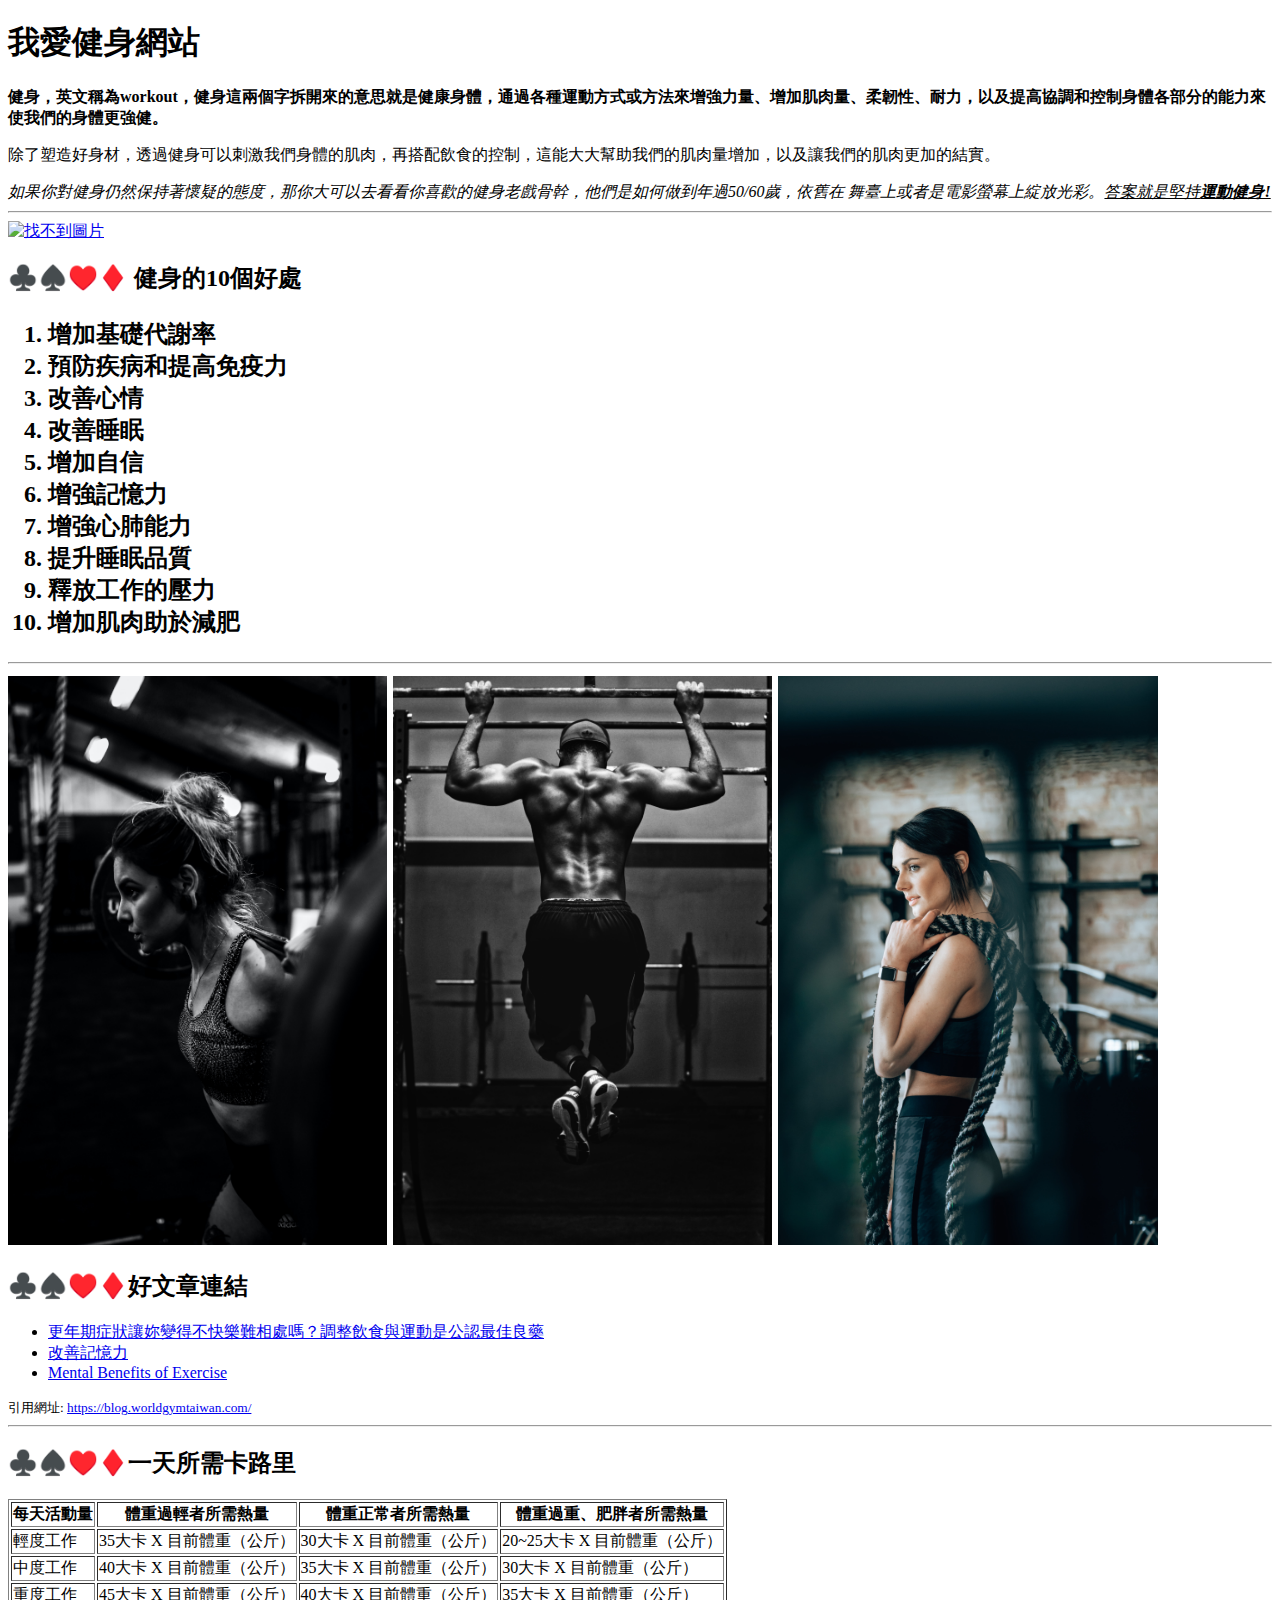
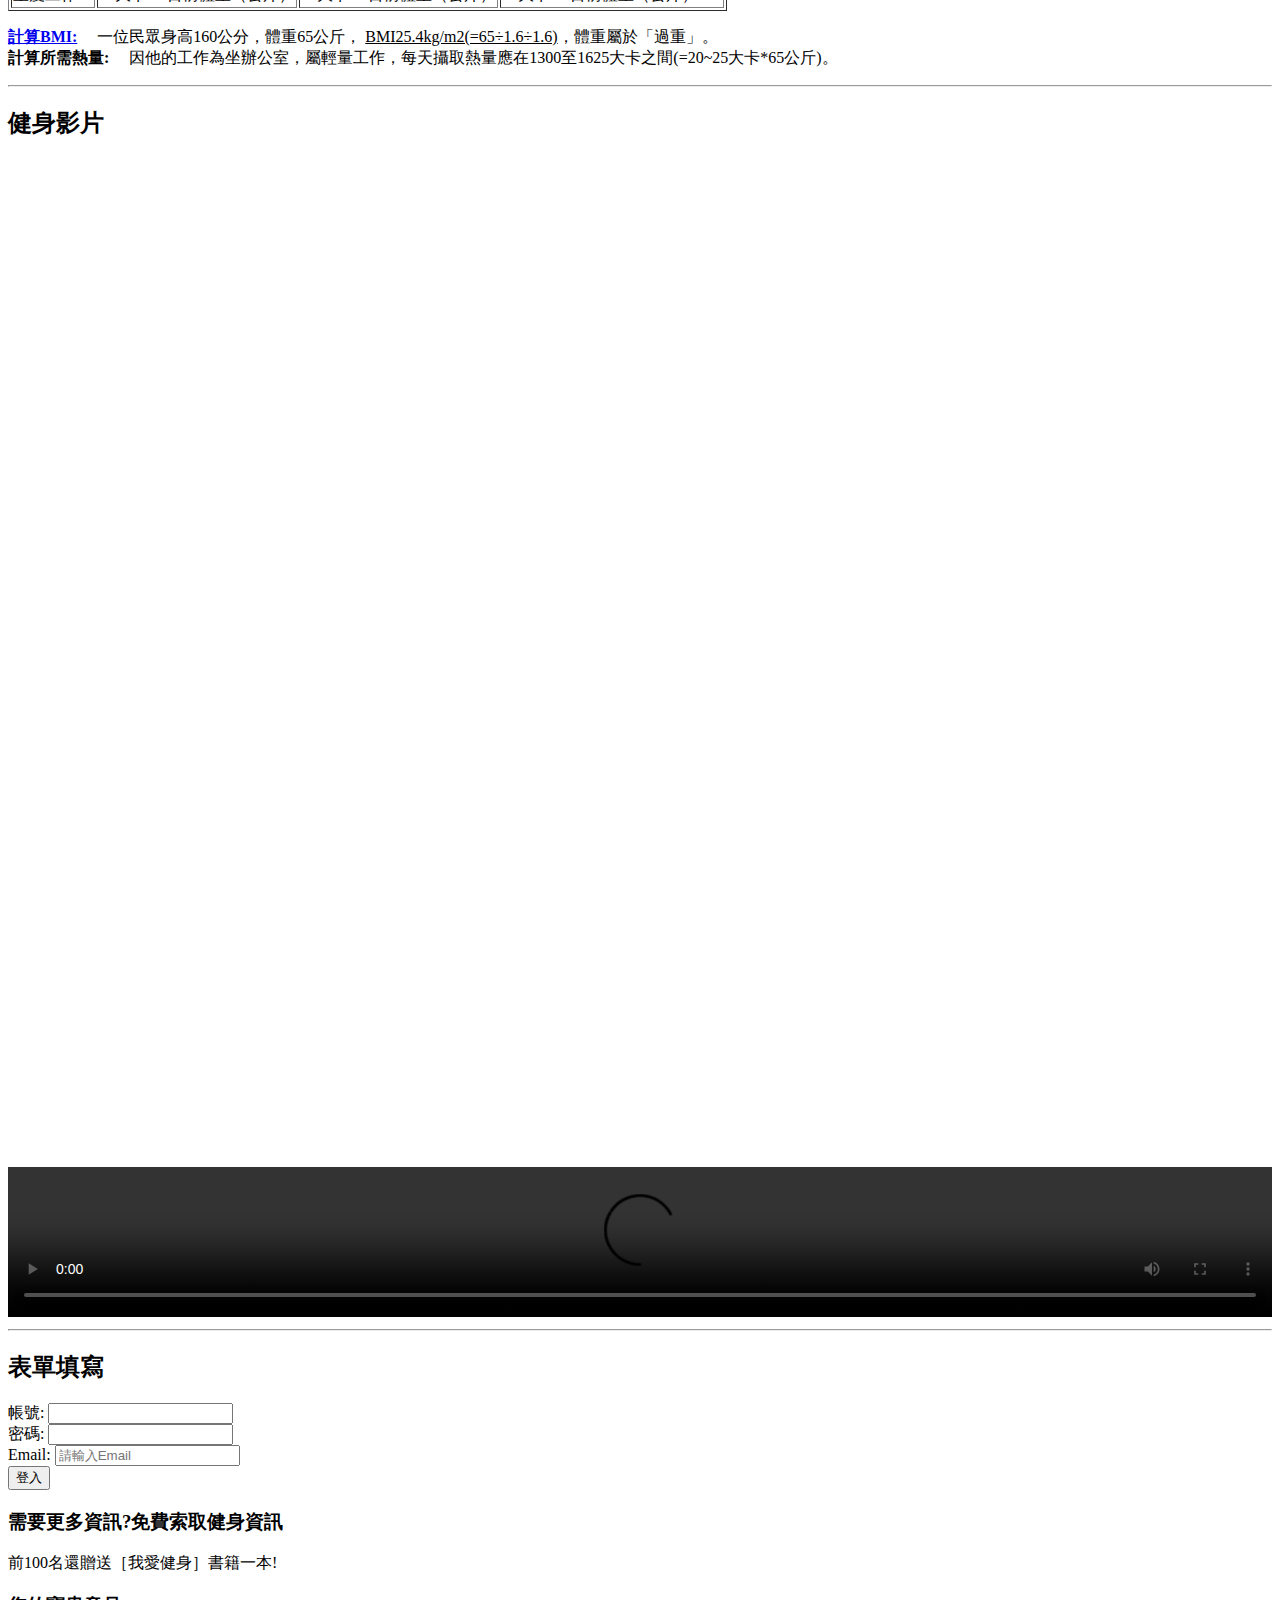
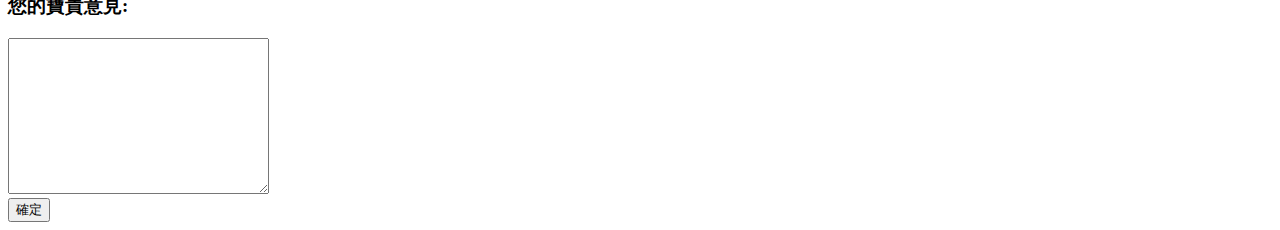
==== index.html @ 1e2d9605 "1.新增.gitignore 2.新增form表單 3.新增BMI計算頁面" ====
<!DOCTYPE html>
<html lang="zh-Hant">

<head>
    <meta charset="utf-8">
    <title>首頁</title>
</head>

<body>
    <h1>我愛健身網站</h1>
    <b>健身，英文稱為workout，健身這兩個字拆開來的意思就是健康身體，通過各種運動方式或方法來增強力量、增加肌肉量、柔韌性、耐力，以及提高協調和控制身體各部分的能力來使我們的身體更強健。</b>

    <p>除了塑造好身材，透過健身可以刺激我們身體的肌肉，再搭配飲食的控制，這能大大幫助我們的肌肉量增加，以及讓我們的肌肉更加的結實。</p>

    <em>如果你對健身仍然保持著懷疑的態度，那你大可以去看看你喜歡的健身老戲骨幹，他們是如何做到年過50/60歲，依舊在
        舞臺上或者是電影螢幕上綻放光彩。<u>答案就是堅持<b>運動健身!</b></u></em>
    <hr>
    <!--  px==> pixel -->
    <a target="_blank" href="https://www.cw.com.tw/article/5124575">
        <img  width="100%" src="https://storage.googleapis.com/www-cw-com-tw/article/202302/article-63db4630c7fc2.jpg" alt="找不到圖片">
    </a>
    
    <h2>♣️♠️♥️♦️ 健身的10個好處<h2>
    <ol type="1">
        <li>增加基礎代謝率</li>
        <li>預防疾病和提高免疫力</li>
        <li>改善心情</li>
        <li>改善睡眠</li>
        <li>增加自信</li>
        <li>增強記憶力</li>
        <li>增強心肺能力</li>
        <li>提升睡眠品質</li>
        <li>釋放工作的壓力</li>
        <li>增加肌肉助於減肥</li>
    </ol>
    <hr>
    <img width="30%" src="/images/1.jpg" alt="找不到圖片">
    <img width="30%" src="/images/2.jpg" alt="找不到圖片">
    <img width="30%" src="/images/3.jpg" alt="找不到圖片">
    <h2>♣️♠️♥️♦️好文章連結</h2>
    <ul>
        <li>
            <a target="_blank"
                href="https://blog.worldgymtaiwan.com/common-symptoms-of-menopause">更年期症狀讓妳變得不快樂難相處嗎？調整飲食與運動是公認最佳良藥</a>
        </li>
        <li>
            <a href="https://blog.worldgymtaiwan.com/training-can-help-protect-the-brain-from-degeneration"
                target="_blank">改善記憶力</a>
        </li>
        <li>
            <a href="https://www.waldenu.edu/online-bachelors-programs/bs-in-psychology/resource/five-mental-benefits-of-exercise"
                target="_blank">Mental Benefits of Exercise</a>
        </li>
    </ul>
    <small>
        引用網址: <a target="_blank" href="https://blog.worldgymtaiwan.com/">https://blog.worldgymtaiwan.com/</a>
    </small>
    <hr>
    <h2>♣️♠️♥️♦️一天所需卡路里</h2>
    <table border="1">
        <thead>
            <tr>
                <th>每天活動量</th>
                <th>體重過輕者所需熱量</th>
                <th>體重正常者所需熱量</th>
                <th>體重過重、肥胖者所需熱量</th>
            </tr>
        </thead>
        <tbody>
            <tr>
                <td>輕度工作</td>
                <td>35大卡 X 目前體重（公斤）</td>
                <td>30大卡 X 目前體重（公斤）</td>
                <td>20~25大卡 X 目前體重（公斤）</td>
            </tr>
            <tr>
                <td>中度工作</td>
                <td>40大卡 X 目前體重（公斤）</td>
                <td>35大卡 X 目前體重（公斤）</td>
                <td>30大卡 X 目前體重（公斤）</td>
            </tr>
            <tr>
                <td>重度工作</td>
                <td>45大卡 X 目前體重（公斤）</td>
                <td>40大卡 X 目前體重（公斤）</td>
                <td>35大卡 X 目前體重（公斤）</td>
            </tr>
        </tbody>
    </table>
    <p>
        <b>
        <a href="bmi.html" target="_blank">計算BMI:</a>&nbsp;&nbsp;&nbsp;&nbsp;</b>   
        一位民眾身高160公分，體重65公斤，
        <u>BMI25.4kg/m2(=65÷1.6÷1.6)</u>，體重屬於「過重」。
        <br>
        <b>計算所需熱量:&nbsp;&nbsp;&nbsp;&nbsp;</b>
        因他的工作為坐辦公室，屬輕量工作，每天攝取熱量應在1300至1625大卡之間(=20~25大卡*65公斤)。
    </p>

</body>
<hr>
<h2>健身影片</h2>
<iframe width="100%" height="500" src="https://www.youtube.com/embed/FyvDMMldr84" title="Best Workout Music Mix 2023 🔥 Gym Motivation Music Playlist 2023 🔥 EDM,Bass,Hip Hop Mix 2023" frameborder="0" allow="accelerometer; autoplay; clipboard-write; encrypted-media; gyroscope; picture-in-picture; web-share" allowfullscreen></iframe>
<iframe width="100%" height="500" src="https://www.youtube.com/embed/mwGDDM7ZDyc" title="Workout Music 2023 Fitness &amp; Gym Motivation, Top Motivation Songs 2023" frameborder="0" allow="accelerometer; autoplay; clipboard-write; encrypted-media; gyroscope; picture-in-picture; web-share" allowfullscreen></iframe>
<video width="100%" src="video/file_example_MP4_640_3MG.mp4" controls></video>
<!-- <video width="100%" src="video/file_example_MP4_640_3MG.mp4" controls>影片加載失敗</video> -->
<hr>
<h2>表單填寫</h2>
<form action="" method="GET">
    <label for="useername">帳號:</label>
    <input type="text" id="useername" name="username"><br>
    <label for="password">密碼:</label>
    <input type="password" id="password" name="password"><br>
    <label for="email">Email:</label>
    <input type="email" id="email" name="email" placeholder="請輸入Email" required><br>
    <button type="submit">登入</button><br>

    <h3>需要更多資訊?免費索取健身資訊</h3>
前100名還贈送［我愛健身］書籍一本!<br>
    <h3>您的寶貴意見:</h3>
    <textarea name="message" id="message" cols="30" rows="10"></textarea><br>
    <button type="submit">確定</button><br>

</form>

</html>
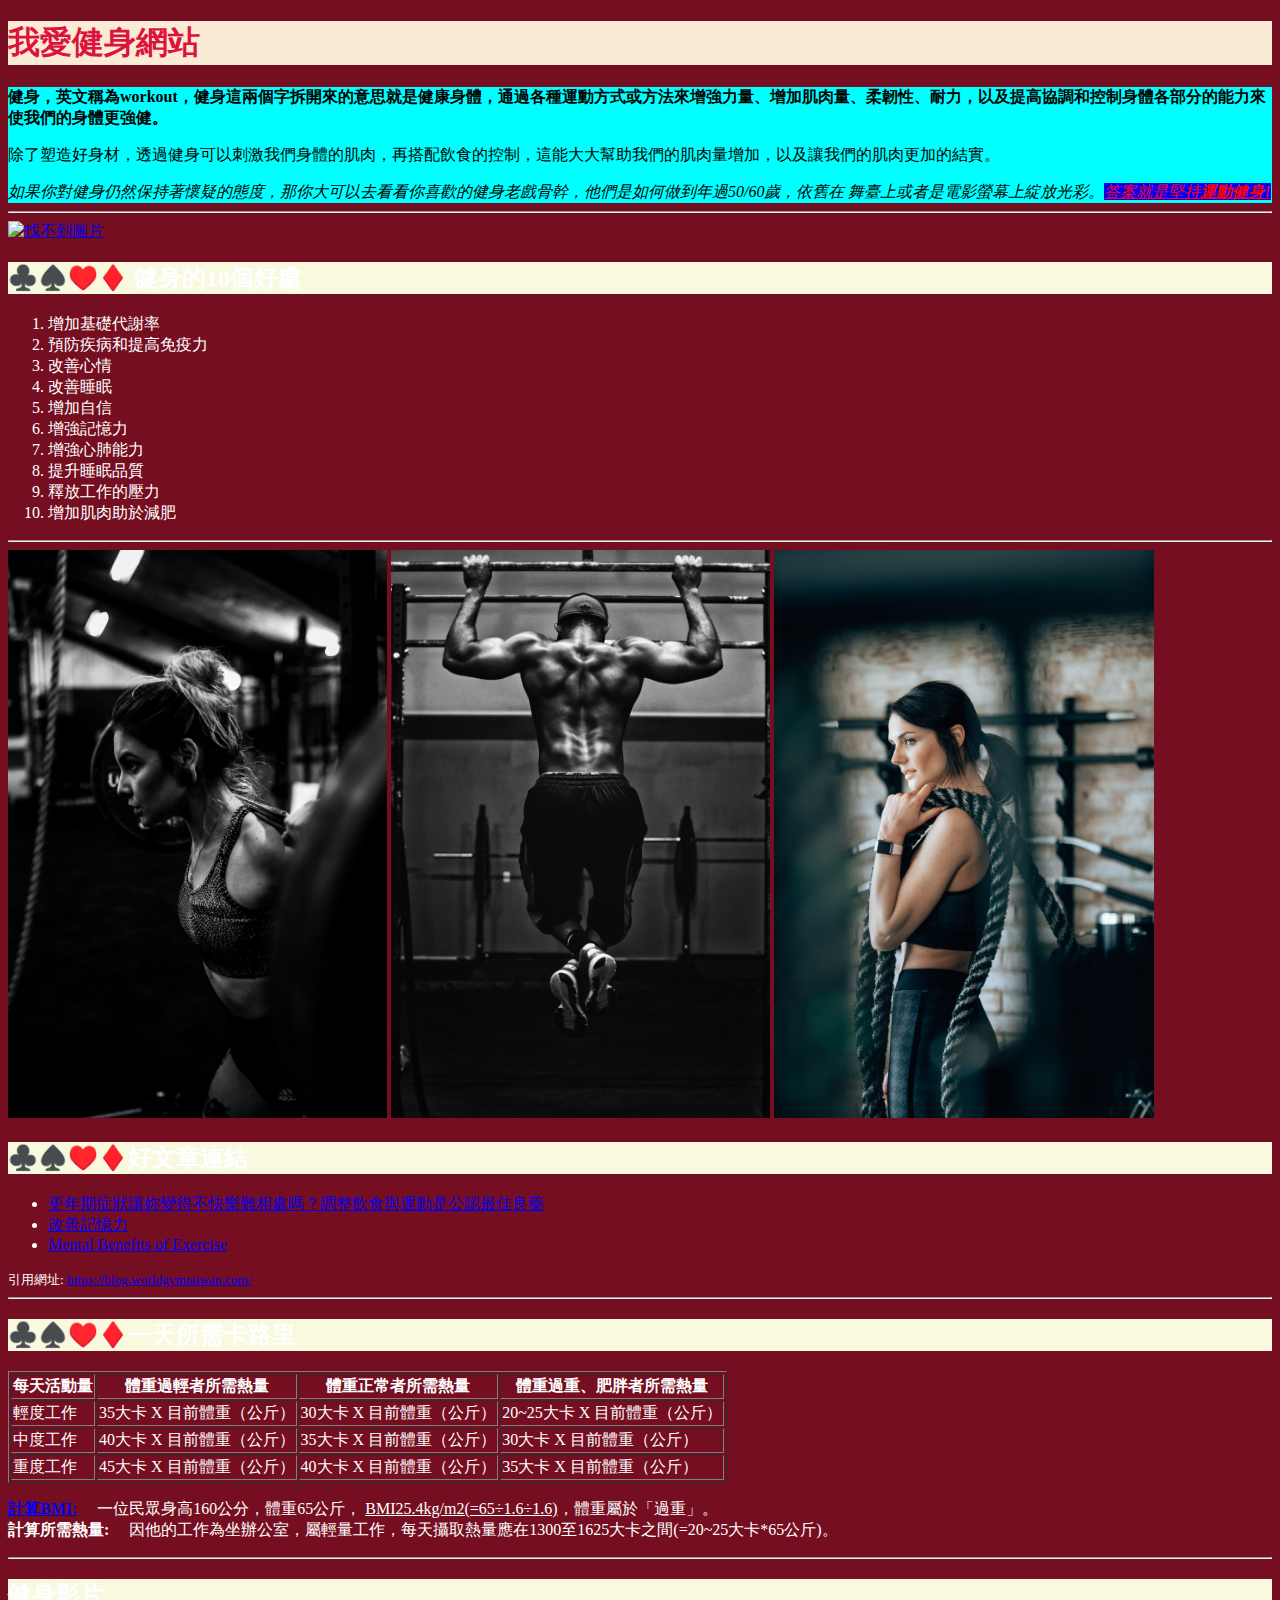
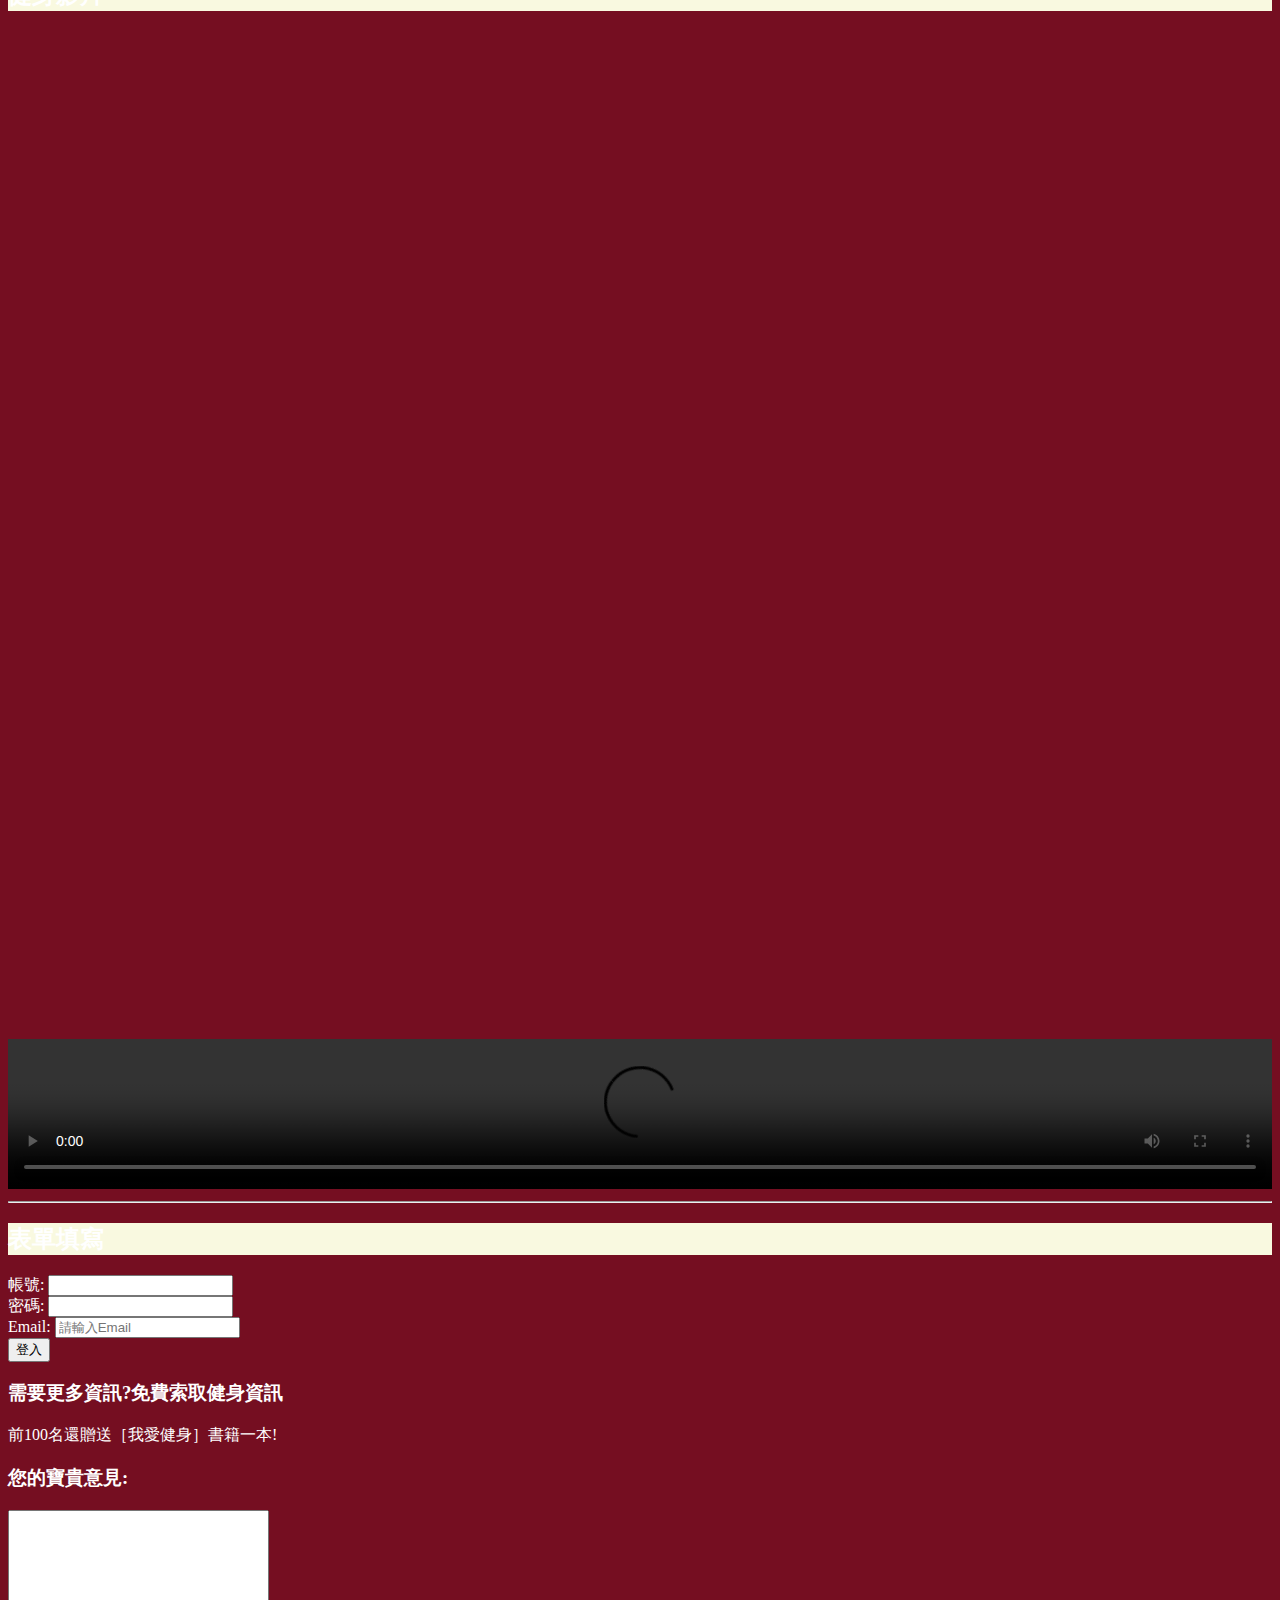
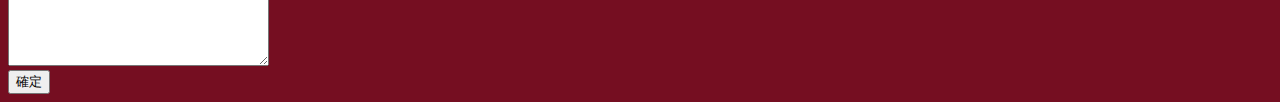
==== commit d3201ae7: "完成初始CSS設計" ====
--- a/index.html
+++ b/index.html
@@ -4,23 +4,41 @@
 <head>
     <meta charset="utf-8">
     <title>首頁</title>
+    <style>
+        h1{
+            color: crimson;
+            background-color: antiquewhite;  
+        }
+        h2{
+            background-color: #F9F9E0;
+            columns: #8ACDD7;
+        }
+        body{
+            background-color: #750E21;
+            color: white;
+        }
+
+
+    </style>
 </head>
 
 <body>
     <h1>我愛健身網站</h1>
+    <div style="background-color: aqua;color: black;">
     <b>健身，英文稱為workout，健身這兩個字拆開來的意思就是健康身體，通過各種運動方式或方法來增強力量、增加肌肉量、柔韌性、耐力，以及提高協調和控制身體各部分的能力來使我們的身體更強健。</b>
 
     <p>除了塑造好身材，透過健身可以刺激我們身體的肌肉，再搭配飲食的控制，這能大大幫助我們的肌肉量增加，以及讓我們的肌肉更加的結實。</p>
 
     <em>如果你對健身仍然保持著懷疑的態度，那你大可以去看看你喜歡的健身老戲骨幹，他們是如何做到年過50/60歲，依舊在
-        舞臺上或者是電影螢幕上綻放光彩。<u>答案就是堅持<b>運動健身!</b></u></em>
-    <hr>
+        舞臺上或者是電影螢幕上綻放光彩。<u style="color: red; background-color: blue;">答案就是堅持<b>運動健身!</b></u></em>
+    </div>
+        <hr>
     <!--  px==> pixel -->
     <a target="_blank" href="https://www.cw.com.tw/article/5124575">
         <img  width="100%" src="https://storage.googleapis.com/www-cw-com-tw/article/202302/article-63db4630c7fc2.jpg" alt="找不到圖片">
     </a>
     
-    <h2>♣️♠️♥️♦️ 健身的10個好處<h2>
+    <h2>♣️♠️♥️♦️ 健身的10個好處</h2>
     <ol type="1">
         <li>增加基礎代謝率</li>
         <li>預防疾病和提高免疫力</li>
@@ -96,8 +114,6 @@
         <b>計算所需熱量:&nbsp;&nbsp;&nbsp;&nbsp;</b>
         因他的工作為坐辦公室，屬輕量工作，每天攝取熱量應在1300至1625大卡之間(=20~25大卡*65公斤)。
     </p>
-
-</body>
 <hr>
 <h2>健身影片</h2>
 <iframe width="100%" height="500" src="https://www.youtube.com/embed/FyvDMMldr84" title="Best Workout Music Mix 2023 🔥 Gym Motivation Music Playlist 2023 🔥 EDM,Bass,Hip Hop Mix 2023" frameborder="0" allow="accelerometer; autoplay; clipboard-write; encrypted-media; gyroscope; picture-in-picture; web-share" allowfullscreen></iframe>
@@ -122,5 +138,5 @@
     <button type="submit">確定</button><br>
 
 </form>
-
+</body>
 </html>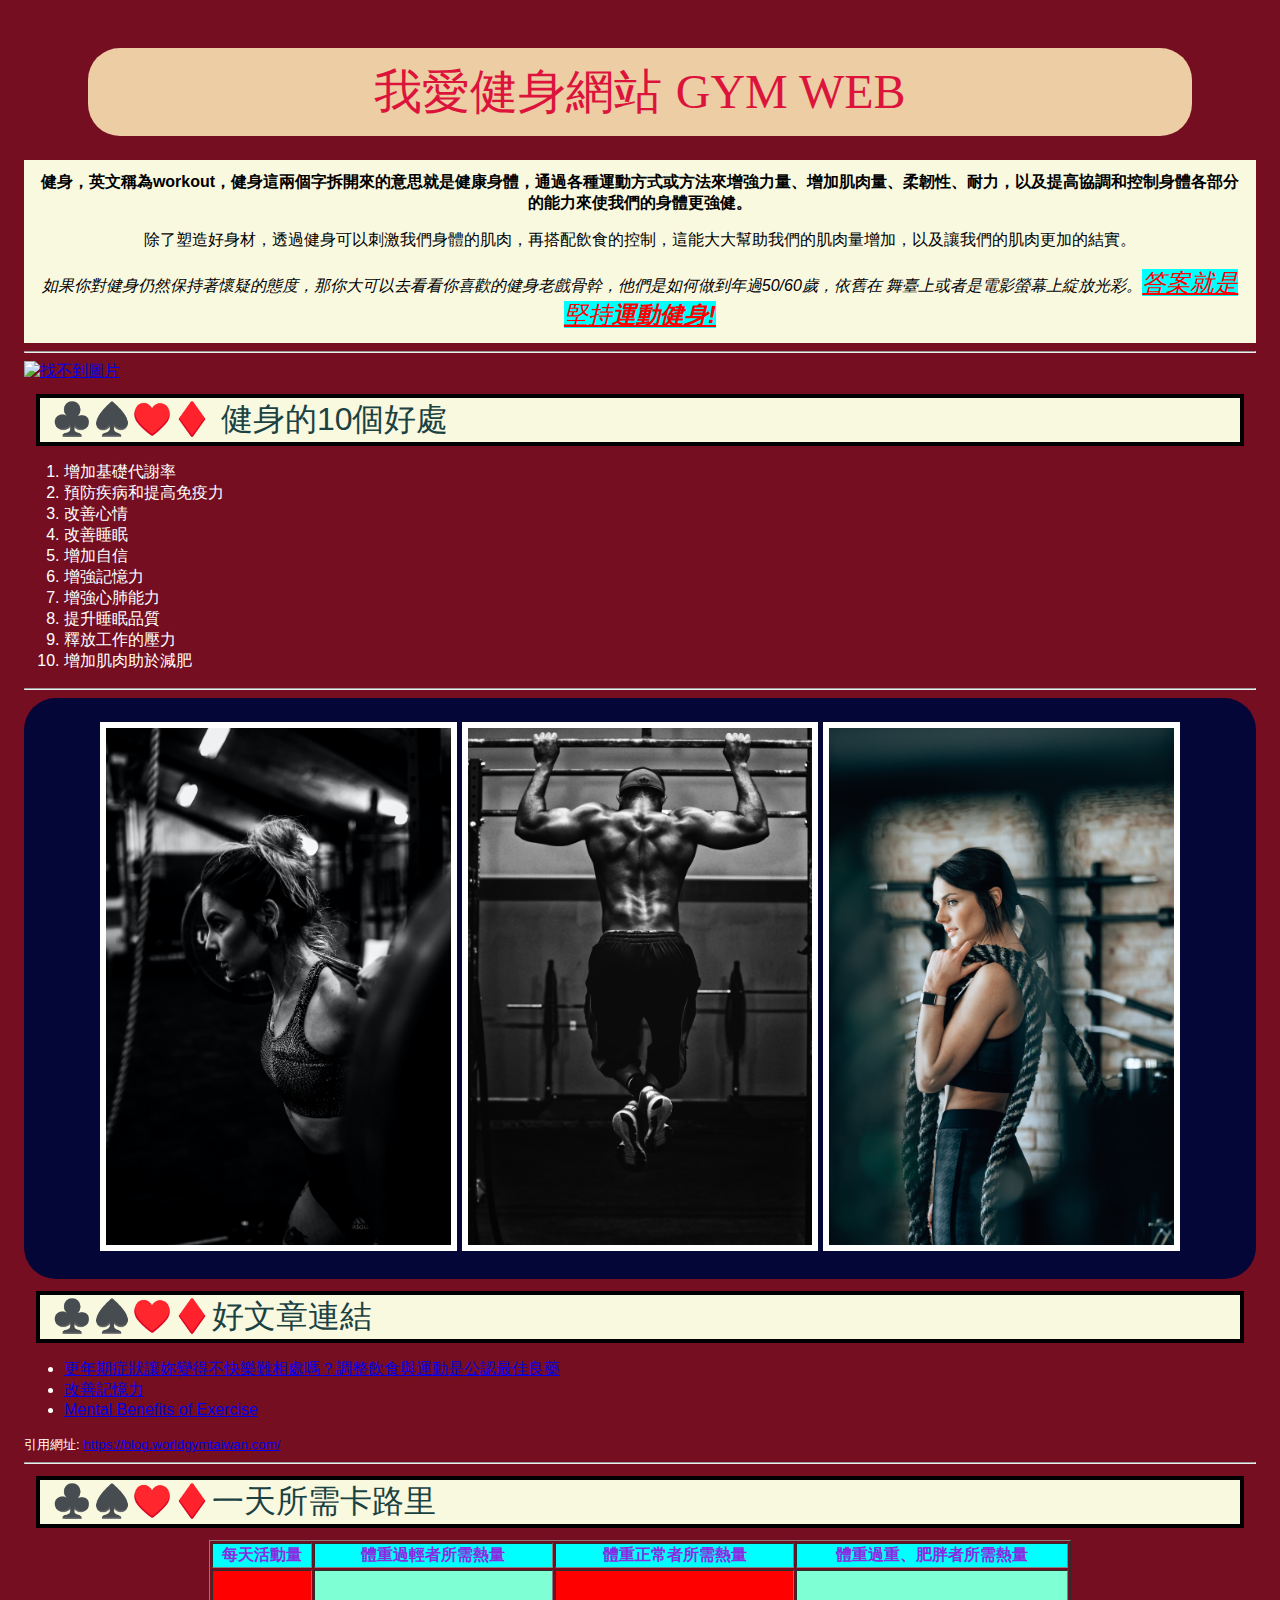
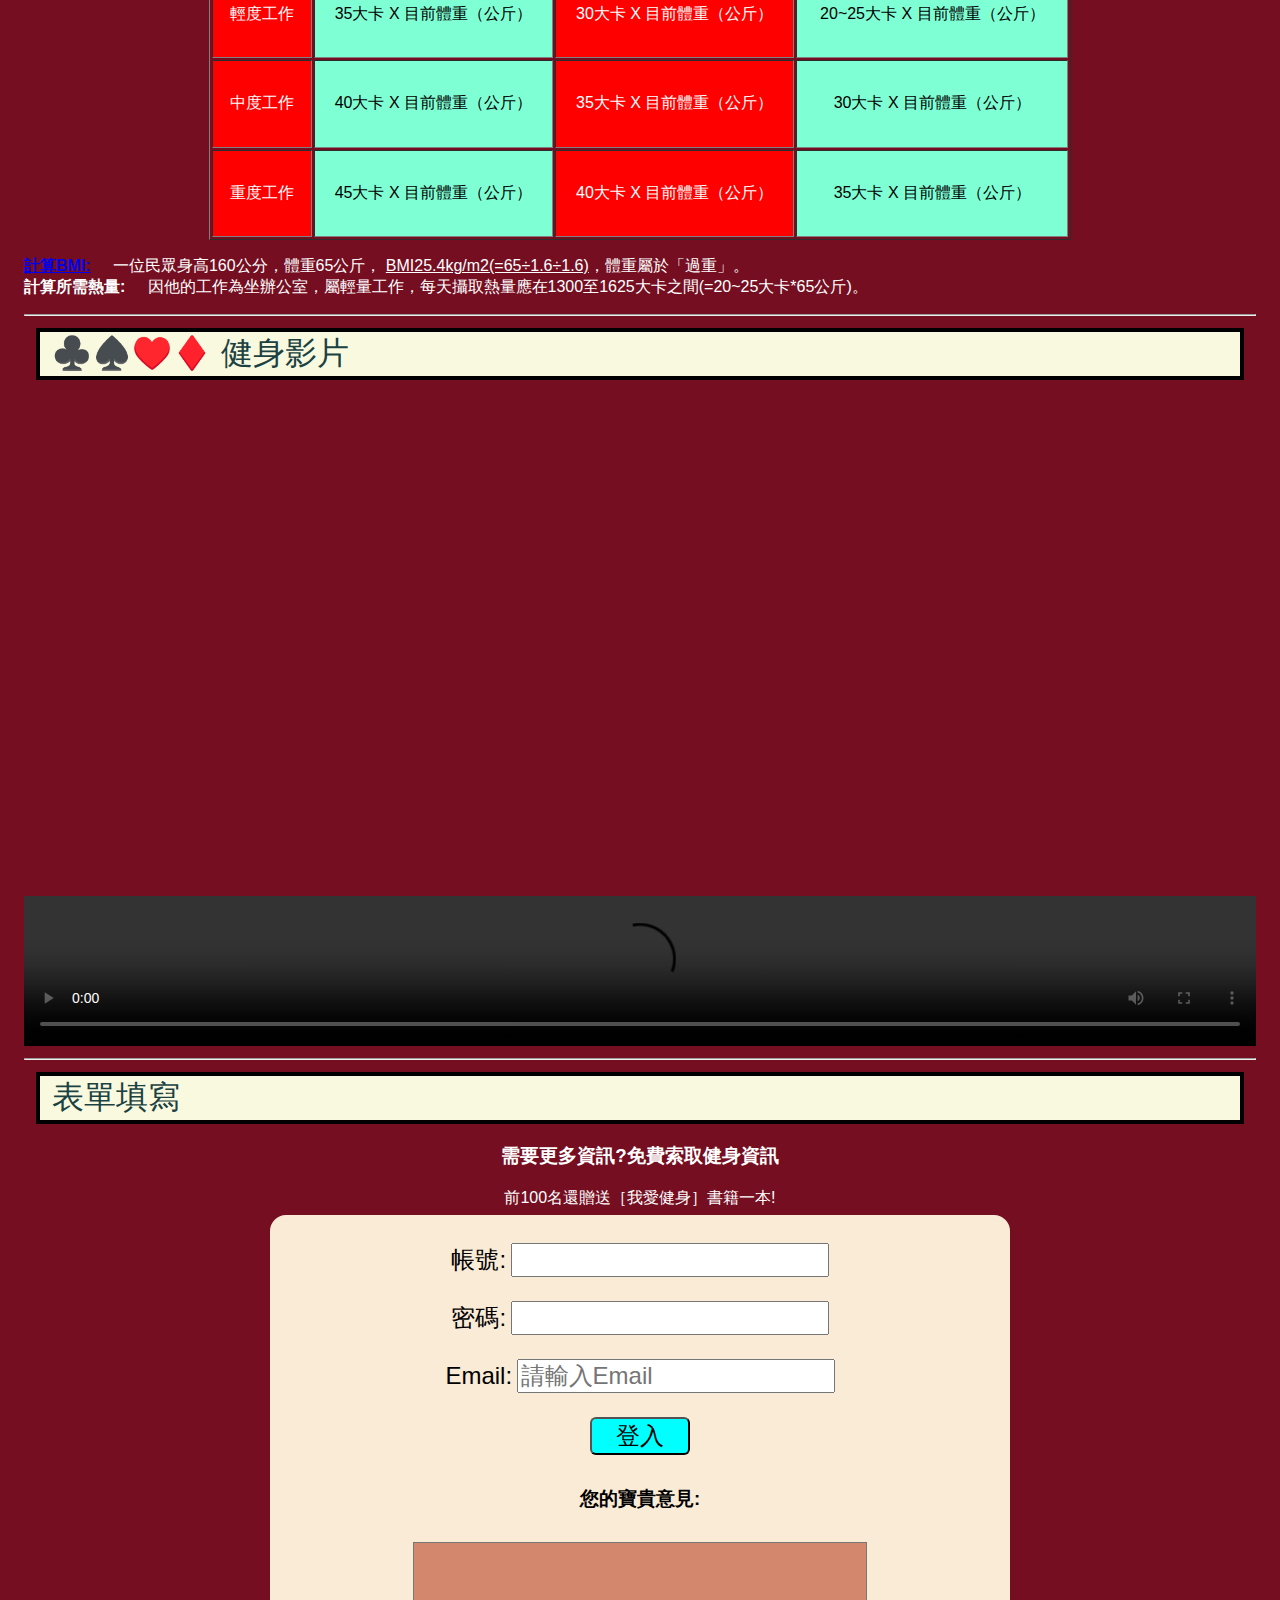
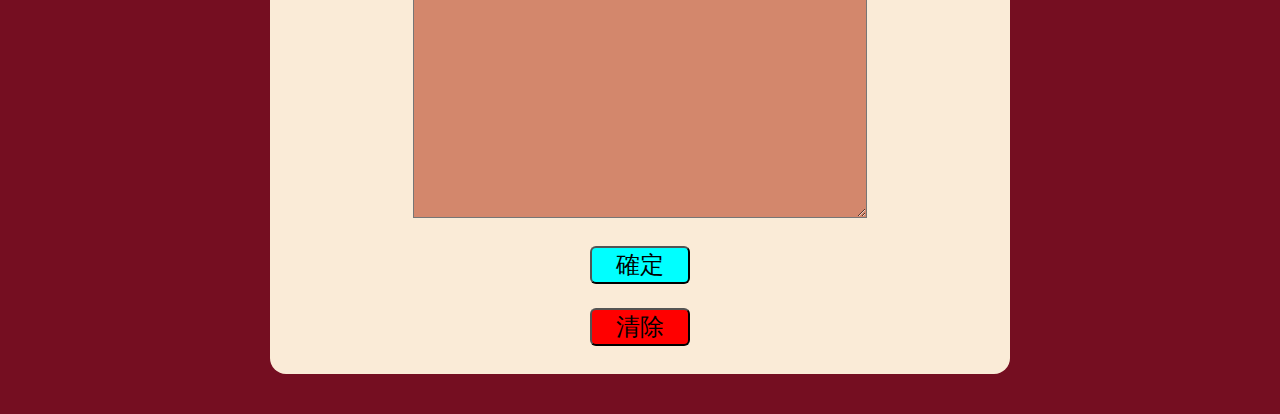
==== commit 8233ff90: "完成首頁的CSS" ====
--- a/index.html
+++ b/index.html
@@ -5,138 +5,267 @@
     <meta charset="utf-8">
     <title>首頁</title>
     <style>
-        h1{
+        .title {
+            /* left center right */
+            text-align: center;
             color: crimson;
-            background-color: antiquewhite;  
-        }
-        h2{
+            background-color: rgb(236, 205, 164);
+            font-size: 3rem;
+            border-radius: 2rem;
+            margin: 24px 64px;
+            padding: 12px;
+        }
+
+        .sub-title {
+            text-align: left;
             background-color: #F9F9E0;
-            columns: #8ACDD7;
-        }
-        body{
+            color: #1B4242;
+            /* px-pixxel */
+            /* 1rem=16px */
+            font-size: 2rem;
+            font-family: Impact, Haettenschweiler, 'Arial Narrow Bold', sans-serif;
+            border: black 4px solid;
+            padding-left: 12px;
+            margin: 12px;
+        }
+
+        body {
             background-color: #750E21;
             color: white;
-        }
-
-
+            font-family: 標楷體, Impact, Haettenschweiler, 'Arial Narrow Bold', sans-serif;
+        }
+
+        .eng-title {
+            font-family: Georgia, 'Times New Roman', Times, serif;
+            font-size: 3rem;
+        }
+
+        #info {
+            text-align: center;
+            padding: 12px;
+            background-color: #F9F9E0;
+            color: black;
+        }
+
+        .slogan {
+            color: red;
+            background-color: aqua;
+            font-size: 1.5rem;
+        }
+
+        #container {
+            padding: 1rem;
+        }
+
+        .image {
+            background-color: white;
+            padding: 6px;
+            width: 28%;
+        }
+
+        #photo {
+            text-align: center;
+            background-color: #030637;
+            border-radius: 2rem;
+            padding: 24px 0px;
+        }
+
+        table {
+            width: 70%;
+            height: 300px;
+            text-align: center;
+            margin: 0 auto;
+        }
+
+        thead {
+            background-color: aqua;
+            color: blueviolet;
+        }
+
+        tbody {
+            background-color: aquamarine;
+            color: black;
+        }
+
+        td:first-child {
+            background-color: red;
+            color: white;
+        }
+
+        td:nth-child(3) {
+            background-color: red;
+            color: white;
+        }
+
+        #video {
+            text-align: center;
+        }
+        #post-form{
+            text-align: center;
+        }
+        form{
+            width: 60%;
+            background-color: antiquewhite;
+            color: black;
+            padding: 1rem 0px;
+            border-radius: 1rem;
+            margin-top: 6px;
+            margin: 6px auto;
+        }
+        input,
+        textarea,
+        label,
+        button{
+            margin: 12px 0px;
+            font-size: 24px;
+        }
+        textarea{
+            background-color: rgb(211, 135, 108);
+        }
+        button{
+            background-color: aqua;
+            width: 100px;
+            border-radius: 6px;
+        }
     </style>
 </head>
 
 <body>
-    <h1>我愛健身網站</h1>
-    <div style="background-color: aqua;color: black;">
-    <b>健身，英文稱為workout，健身這兩個字拆開來的意思就是健康身體，通過各種運動方式或方法來增強力量、增加肌肉量、柔韌性、耐力，以及提高協調和控制身體各部分的能力來使我們的身體更強健。</b>
-
-    <p>除了塑造好身材，透過健身可以刺激我們身體的肌肉，再搭配飲食的控制，這能大大幫助我們的肌肉量增加，以及讓我們的肌肉更加的結實。</p>
-
-    <em>如果你對健身仍然保持著懷疑的態度，那你大可以去看看你喜歡的健身老戲骨幹，他們是如何做到年過50/60歲，依舊在
-        舞臺上或者是電影螢幕上綻放光彩。<u style="color: red; background-color: blue;">答案就是堅持<b>運動健身!</b></u></em>
+    <div id="container">
+        <div class="title">我愛健身網站
+            <span class="eng-title">GYM WEB</span>
+        </div>
+        <div id="info">
+            <b>健身，英文稱為workout，健身這兩個字拆開來的意思就是健康身體，通過各種運動方式或方法來增強力量、增加肌肉量、柔韌性、耐力，以及提高協調和控制身體各部分的能力來使我們的身體更強健。</b>
+
+            <p>除了塑造好身材，透過健身可以刺激我們身體的肌肉，再搭配飲食的控制，這能大大幫助我們的肌肉量增加，以及讓我們的肌肉更加的結實。</p>
+
+            <em>如果你對健身仍然保持著懷疑的態度，那你大可以去看看你喜歡的健身老戲骨幹，他們是如何做到年過50/60歲，依舊在
+                舞臺上或者是電影螢幕上綻放光彩。<u class="slogan">答案就是堅持<b>運動健身!</b></u></em>
+        </div>
+        <hr>
+        <!--  px==> pixel -->
+        <a target="_blank" href="https://www.cw.com.tw/article/5124575">
+            <img width="100%"
+                src="https://storage.googleapis.com/www-cw-com-tw/article/202302/article-63db4630c7fc2.jpg" alt="找不到圖片">
+        </a>
+
+        <!-- div+class -->
+        <div class="sub-title">♣️♠️♥️♦️ 健身的10個好處</div>
+        <ol type="1">
+            <li>增加基礎代謝率</li>
+            <li>預防疾病和提高免疫力</li>
+            <li>改善心情</li>
+            <li>改善睡眠</li>
+            <li>增加自信</li>
+            <li>增強記憶力</li>
+            <li>增強心肺能力</li>
+            <li>提升睡眠品質</li>
+            <li>釋放工作的壓力</li>
+            <li>增加肌肉助於減肥</li>
+        </ol>
+        <hr>
+        <div id="photo">
+            <img class="image" src="/images/1.jpg" alt="找不到圖片">
+            <img class="image" src="/images/2.jpg" alt="找不到圖片">
+            <img class="image" src="/images/3.jpg" alt="找不到圖片">
+        </div>
+        <div class="sub-title">♣️♠️♥️♦️好文章連結</div>
+        <ul>
+            <li>
+                <a target="_blank"
+                    href="https://blog.worldgymtaiwan.com/common-symptoms-of-menopause">更年期症狀讓妳變得不快樂難相處嗎？調整飲食與運動是公認最佳良藥</a>
+            </li>
+            <li>
+                <a href="https://blog.worldgymtaiwan.com/training-can-help-protect-the-brain-from-degeneration"
+                    target="_blank">改善記憶力</a>
+            </li>
+            <li>
+                <a href="https://www.waldenu.edu/online-bachelors-programs/bs-in-psychology/resource/five-mental-benefits-of-exercise"
+                    target="_blank">Mental Benefits of Exercise</a>
+            </li>
+        </ul>
+        <small>
+            引用網址: <a target="_blank" href="https://blog.worldgymtaiwan.com/">https://blog.worldgymtaiwan.com/</a>
+        </small>
+        <hr>
+        <div class="sub-title">♣️♠️♥️♦️一天所需卡路里</div>
+        <table border="1">
+            <thead>
+                <tr>
+                    <th>每天活動量</th>
+                    <th>體重過輕者所需熱量</th>
+                    <th>體重正常者所需熱量</th>
+                    <th>體重過重、肥胖者所需熱量</th>
+                </tr>
+            </thead>
+            <tbody>
+                <tr>
+                    <td>輕度工作</td>
+                    <td>35大卡 X 目前體重（公斤）</td>
+                    <td>30大卡 X 目前體重（公斤）</td>
+                    <td>20~25大卡 X 目前體重（公斤）</td>
+                </tr>
+                <tr>
+                    <td>中度工作</td>
+                    <td>40大卡 X 目前體重（公斤）</td>
+                    <td>35大卡 X 目前體重（公斤）</td>
+                    <td>30大卡 X 目前體重（公斤）</td>
+                </tr>
+                <tr>
+                    <td>重度工作</td>
+                    <td>45大卡 X 目前體重（公斤）</td>
+                    <td>40大卡 X 目前體重（公斤）</td>
+                    <td>35大卡 X 目前體重（公斤）</td>
+                </tr>
+            </tbody>
+        </table>
+        <p>
+            <b>
+                <a href="bmi.html" target="_blank">計算BMI:</a>&nbsp;&nbsp;&nbsp;&nbsp;</b>
+            一位民眾身高160公分，體重65公斤，
+            <u>BMI25.4kg/m2(=65÷1.6÷1.6)</u>，體重屬於「過重」。
+            <br>
+            <b>計算所需熱量:&nbsp;&nbsp;&nbsp;&nbsp;</b>
+            因他的工作為坐辦公室，屬輕量工作，每天攝取熱量應在1300至1625大卡之間(=20~25大卡*65公斤)。
+        </p>
+        <hr>
+        <div class="sub-title">♣️♠️♥️♦️ 健身影片</div>
+        <div id="video">
+            <iframe width="45%" height="500" src="https://www.youtube.com/embed/FyvDMMldr84"
+                title="Best Workout Music Mix 2023 🔥 Gym Motivation Music Playlist 2023 🔥 EDM,Bass,Hip Hop Mix 2023"
+                frameborder="0"
+                allow="accelerometer; autoplay; clipboard-write; encrypted-media; gyroscope; picture-in-picture; web-share"
+                allowfullscreen></iframe>
+            <iframe width="45%" height="500" src="https://www.youtube.com/embed/mwGDDM7ZDyc"
+                title="Workout Music 2023 Fitness &amp; Gym Motivation, Top Motivation Songs 2023" frameborder="0"
+                allow="accelerometer; autoplay; clipboard-write; encrypted-media; gyroscope; picture-in-picture; web-share"
+                allowfullscreen></iframe>
+        </div>
+        <video width="100%" src="video/file_example_MP4_640_3MG.mp4" controls></video>
+        <!-- <video width="100%" src="video/file_example_MP4_640_3MG.mp4" controls>影片加載失敗</video> -->
+        <hr>
+        <div class="sub-title">表單填寫</div>
+        <div id="post-form">
+            <h3>需要更多資訊?免費索取健身資訊</h3>
+            前100名還贈送［我愛健身］書籍一本!<br>
+            <form action="" method="GET">
+                <label for="useername">帳號:</label>
+                <input type="text" id="useername" name="username"><br>
+                <label for="password">密碼:</label>
+                <input type="password" id="password" name="password"><br>
+                <label for="email">Email:</label>
+                <input type="email" id="email" name="email" placeholder="請輸入Email" required><br>
+                <button type="submit">登入</button><br>
+
+                <h3>您的寶貴意見:</h3>
+                <textarea name="message" id="message" cols="30" rows="10"></textarea><br>
+                <button type="submit">確定</button><br>
+                <button type="reset" style="background-color: red;">清除</button>
+
+            </form>
+        </div>
     </div>
-        <hr>
-    <!--  px==> pixel -->
-    <a target="_blank" href="https://www.cw.com.tw/article/5124575">
-        <img  width="100%" src="https://storage.googleapis.com/www-cw-com-tw/article/202302/article-63db4630c7fc2.jpg" alt="找不到圖片">
-    </a>
-    
-    <h2>♣️♠️♥️♦️ 健身的10個好處</h2>
-    <ol type="1">
-        <li>增加基礎代謝率</li>
-        <li>預防疾病和提高免疫力</li>
-        <li>改善心情</li>
-        <li>改善睡眠</li>
-        <li>增加自信</li>
-        <li>增強記憶力</li>
-        <li>增強心肺能力</li>
-        <li>提升睡眠品質</li>
-        <li>釋放工作的壓力</li>
-        <li>增加肌肉助於減肥</li>
-    </ol>
-    <hr>
-    <img width="30%" src="/images/1.jpg" alt="找不到圖片">
-    <img width="30%" src="/images/2.jpg" alt="找不到圖片">
-    <img width="30%" src="/images/3.jpg" alt="找不到圖片">
-    <h2>♣️♠️♥️♦️好文章連結</h2>
-    <ul>
-        <li>
-            <a target="_blank"
-                href="https://blog.worldgymtaiwan.com/common-symptoms-of-menopause">更年期症狀讓妳變得不快樂難相處嗎？調整飲食與運動是公認最佳良藥</a>
-        </li>
-        <li>
-            <a href="https://blog.worldgymtaiwan.com/training-can-help-protect-the-brain-from-degeneration"
-                target="_blank">改善記憶力</a>
-        </li>
-        <li>
-            <a href="https://www.waldenu.edu/online-bachelors-programs/bs-in-psychology/resource/five-mental-benefits-of-exercise"
-                target="_blank">Mental Benefits of Exercise</a>
-        </li>
-    </ul>
-    <small>
-        引用網址: <a target="_blank" href="https://blog.worldgymtaiwan.com/">https://blog.worldgymtaiwan.com/</a>
-    </small>
-    <hr>
-    <h2>♣️♠️♥️♦️一天所需卡路里</h2>
-    <table border="1">
-        <thead>
-            <tr>
-                <th>每天活動量</th>
-                <th>體重過輕者所需熱量</th>
-                <th>體重正常者所需熱量</th>
-                <th>體重過重、肥胖者所需熱量</th>
-            </tr>
-        </thead>
-        <tbody>
-            <tr>
-                <td>輕度工作</td>
-                <td>35大卡 X 目前體重（公斤）</td>
-                <td>30大卡 X 目前體重（公斤）</td>
-                <td>20~25大卡 X 目前體重（公斤）</td>
-            </tr>
-            <tr>
-                <td>中度工作</td>
-                <td>40大卡 X 目前體重（公斤）</td>
-                <td>35大卡 X 目前體重（公斤）</td>
-                <td>30大卡 X 目前體重（公斤）</td>
-            </tr>
-            <tr>
-                <td>重度工作</td>
-                <td>45大卡 X 目前體重（公斤）</td>
-                <td>40大卡 X 目前體重（公斤）</td>
-                <td>35大卡 X 目前體重（公斤）</td>
-            </tr>
-        </tbody>
-    </table>
-    <p>
-        <b>
-        <a href="bmi.html" target="_blank">計算BMI:</a>&nbsp;&nbsp;&nbsp;&nbsp;</b>   
-        一位民眾身高160公分，體重65公斤，
-        <u>BMI25.4kg/m2(=65÷1.6÷1.6)</u>，體重屬於「過重」。
-        <br>
-        <b>計算所需熱量:&nbsp;&nbsp;&nbsp;&nbsp;</b>
-        因他的工作為坐辦公室，屬輕量工作，每天攝取熱量應在1300至1625大卡之間(=20~25大卡*65公斤)。
-    </p>
-<hr>
-<h2>健身影片</h2>
-<iframe width="100%" height="500" src="https://www.youtube.com/embed/FyvDMMldr84" title="Best Workout Music Mix 2023 🔥 Gym Motivation Music Playlist 2023 🔥 EDM,Bass,Hip Hop Mix 2023" frameborder="0" allow="accelerometer; autoplay; clipboard-write; encrypted-media; gyroscope; picture-in-picture; web-share" allowfullscreen></iframe>
-<iframe width="100%" height="500" src="https://www.youtube.com/embed/mwGDDM7ZDyc" title="Workout Music 2023 Fitness &amp; Gym Motivation, Top Motivation Songs 2023" frameborder="0" allow="accelerometer; autoplay; clipboard-write; encrypted-media; gyroscope; picture-in-picture; web-share" allowfullscreen></iframe>
-<video width="100%" src="video/file_example_MP4_640_3MG.mp4" controls></video>
-<!-- <video width="100%" src="video/file_example_MP4_640_3MG.mp4" controls>影片加載失敗</video> -->
-<hr>
-<h2>表單填寫</h2>
-<form action="" method="GET">
-    <label for="useername">帳號:</label>
-    <input type="text" id="useername" name="username"><br>
-    <label for="password">密碼:</label>
-    <input type="password" id="password" name="password"><br>
-    <label for="email">Email:</label>
-    <input type="email" id="email" name="email" placeholder="請輸入Email" required><br>
-    <button type="submit">登入</button><br>
-
-    <h3>需要更多資訊?免費索取健身資訊</h3>
-前100名還贈送［我愛健身］書籍一本!<br>
-    <h3>您的寶貴意見:</h3>
-    <textarea name="message" id="message" cols="30" rows="10"></textarea><br>
-    <button type="submit">確定</button><br>
-
-</form>
 </body>
+
 </html>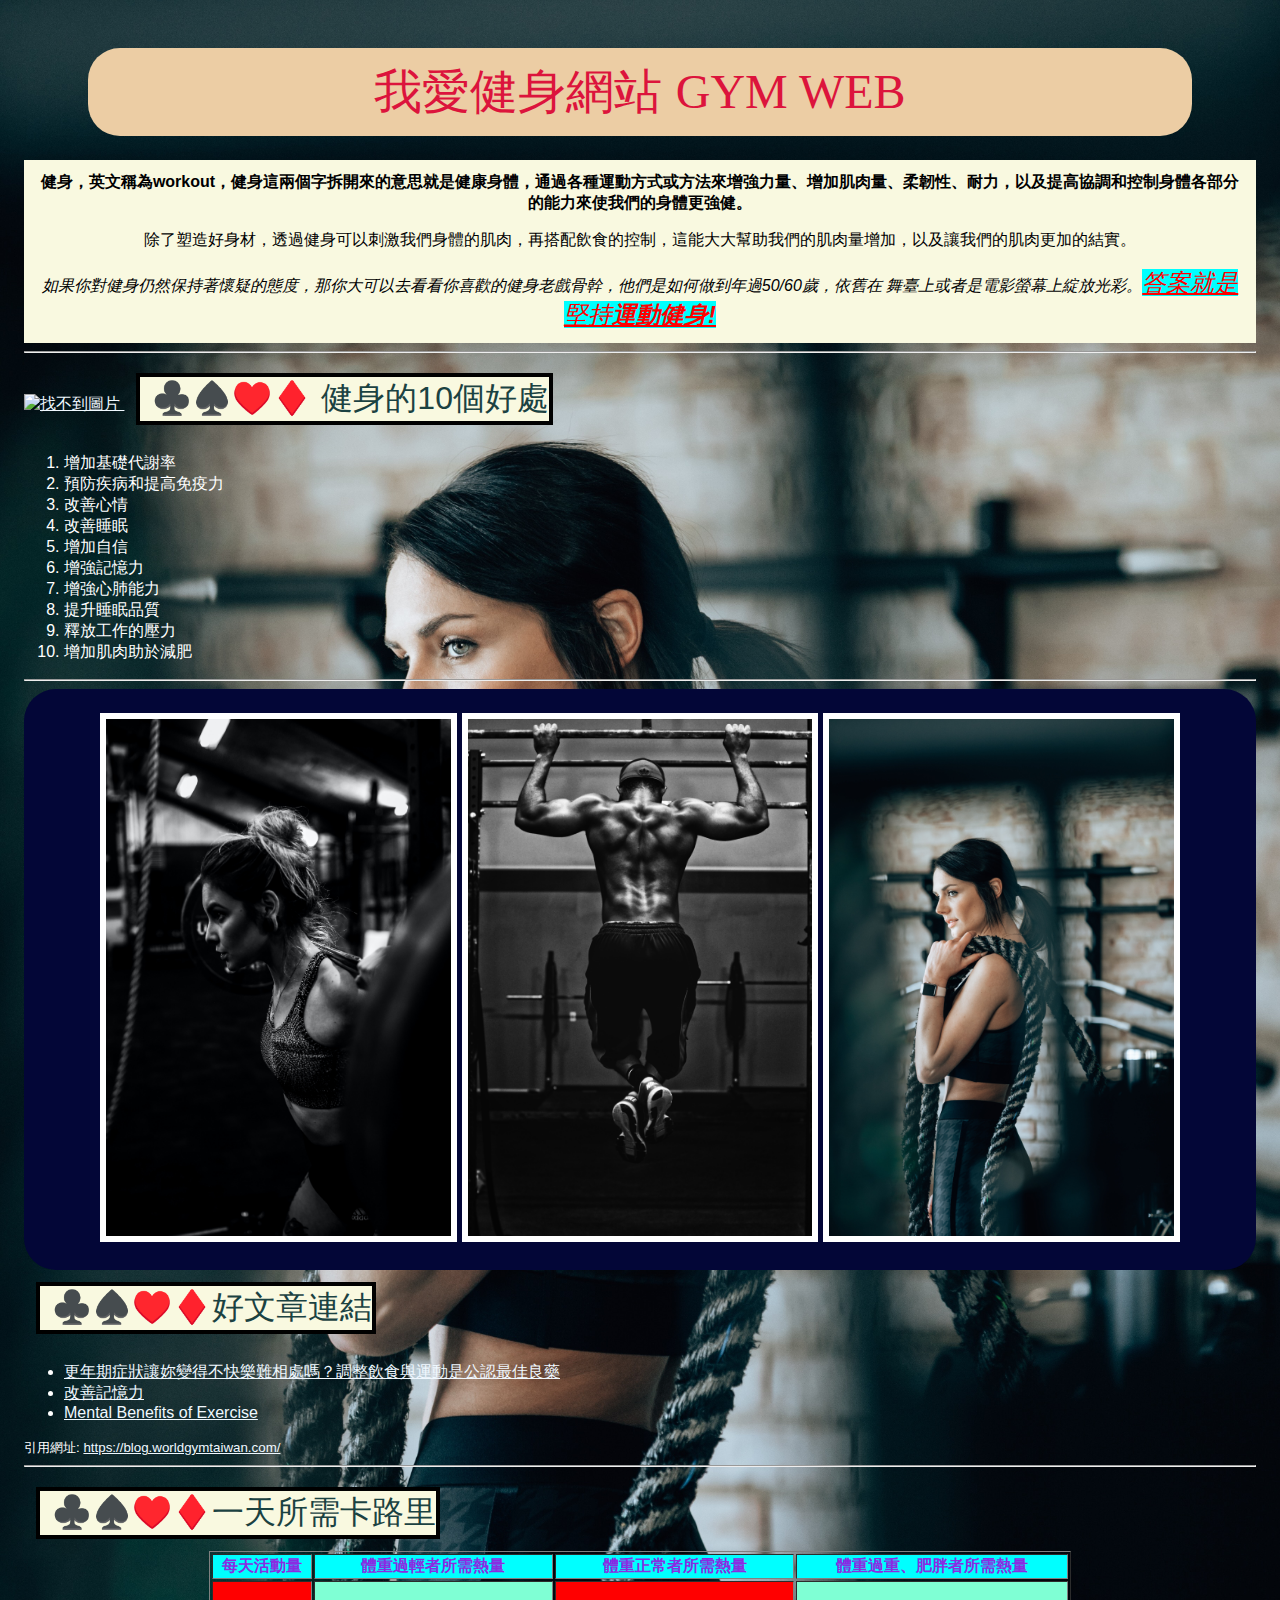
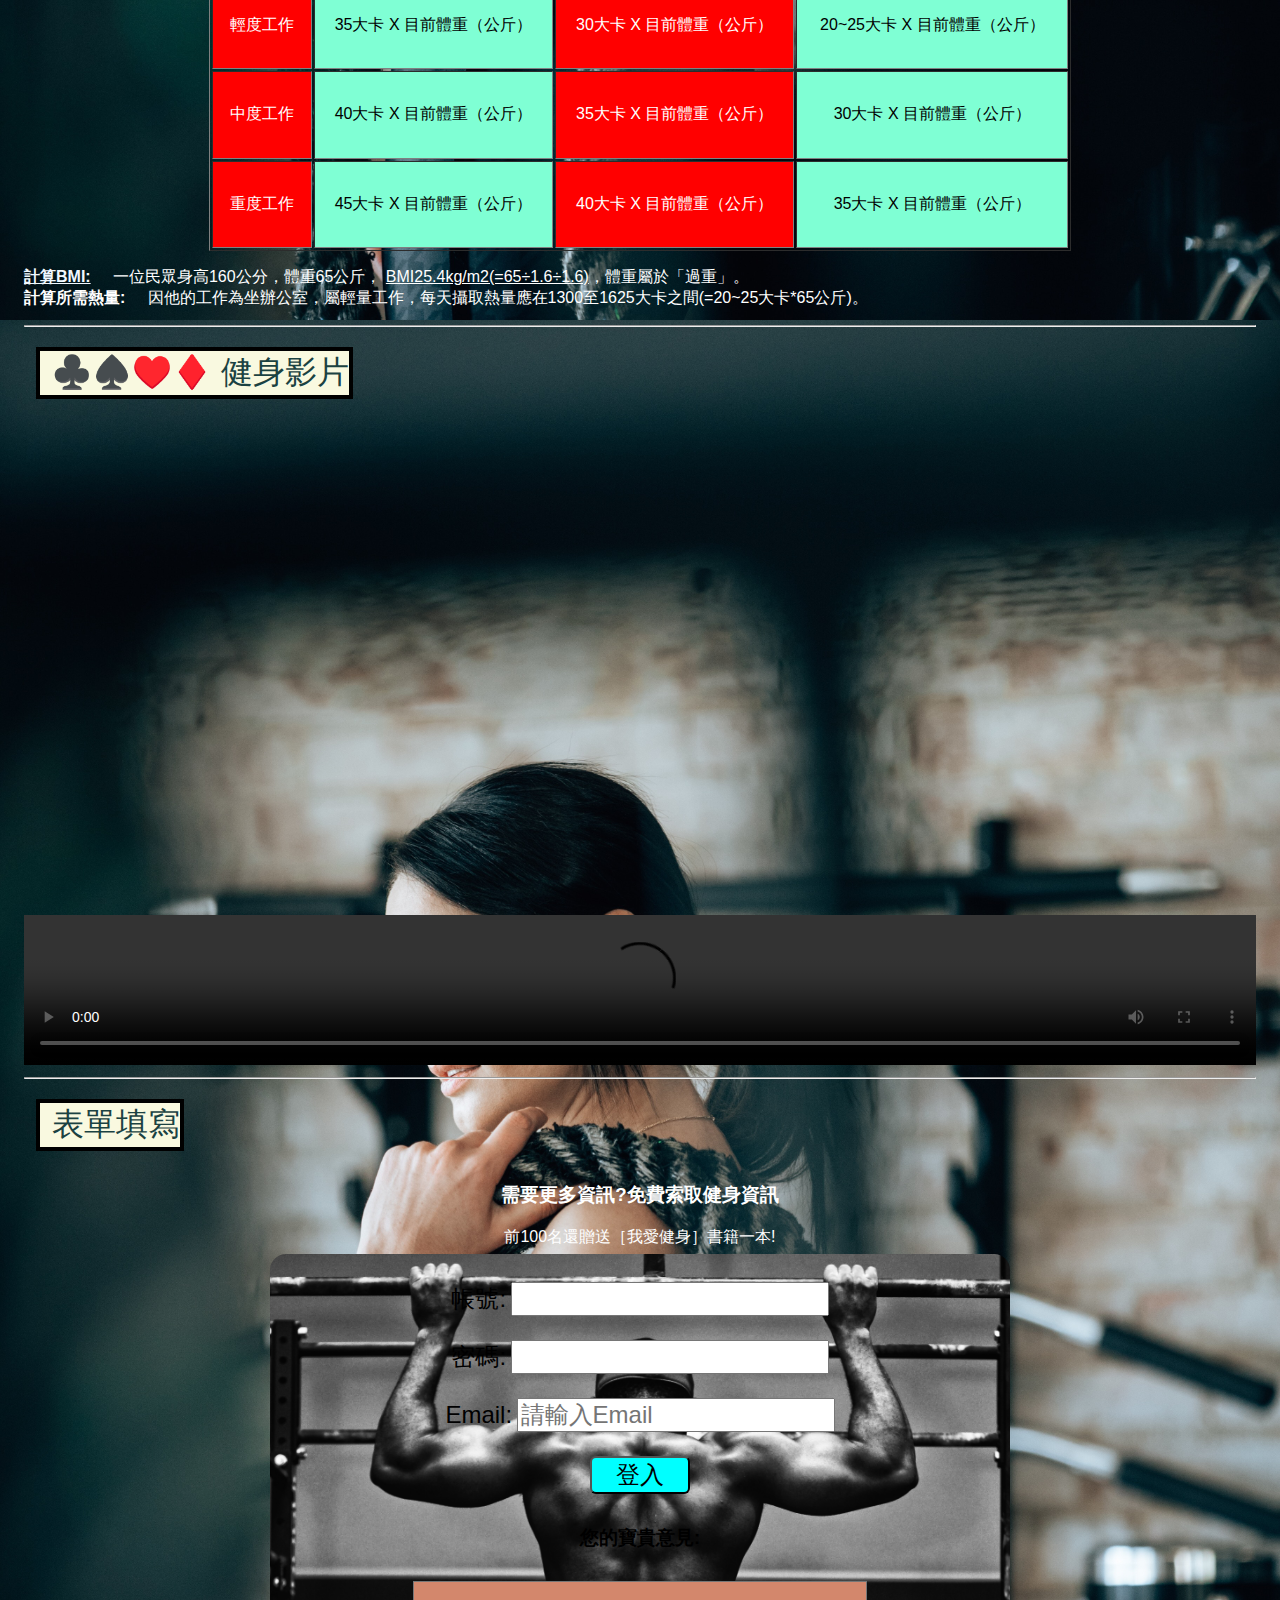
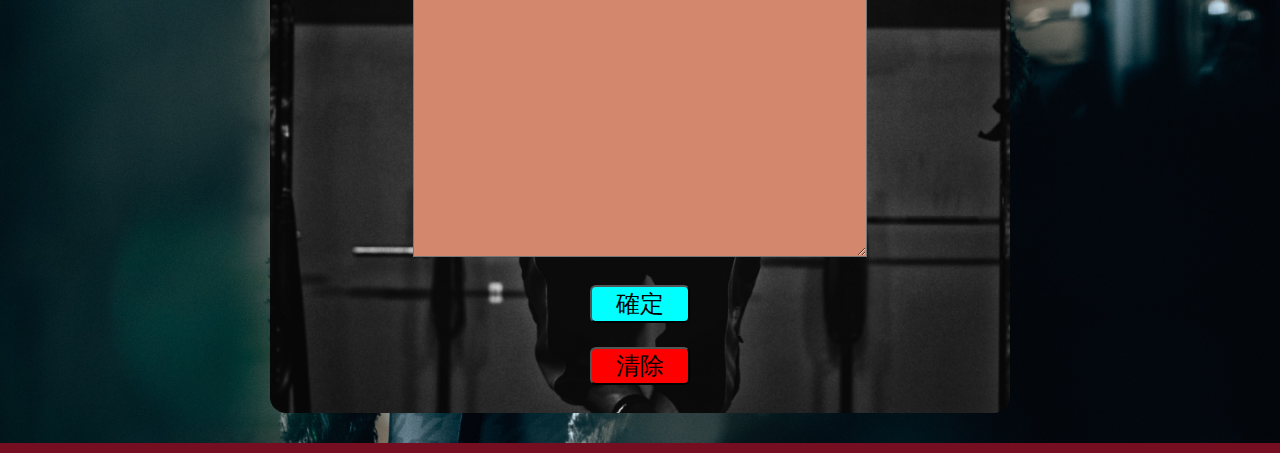
==== commit 779b0477: "2024-01-16 完成CSS" ====
--- a/index.html
+++ b/index.html
@@ -17,6 +17,8 @@
         }
 
         .sub-title {
+            /* block, inline, inline-block */
+            display: inline-block;
             text-align: left;
             background-color: #F9F9E0;
             color: #1B4242;
@@ -32,6 +34,8 @@
         body {
             background-color: #750E21;
             color: white;
+            background-image: url(images/3.jpg);
+            background-size: contain;
             font-family: 標楷體, Impact, Haettenschweiler, 'Arial Narrow Bold', sans-serif;
         }
 
@@ -58,6 +62,7 @@
         }
 
         .image {
+            /* display: block; */
             background-color: white;
             padding: 6px;
             width: 28%;
@@ -100,32 +105,51 @@
         #video {
             text-align: center;
         }
-        #post-form{
-            text-align: center;
-        }
-        form{
+
+        #post-form {
+            text-align: center;
+        }
+
+        form {
             width: 60%;
             background-color: antiquewhite;
+            background-image: url(images/2.jpg);
+            background-size: cover;
             color: black;
             padding: 1rem 0px;
             border-radius: 1rem;
             margin-top: 6px;
             margin: 6px auto;
         }
+
         input,
         textarea,
         label,
-        button{
+        button {
             margin: 12px 0px;
             font-size: 24px;
         }
-        textarea{
+
+        textarea {
             background-color: rgb(211, 135, 108);
         }
-        button{
+
+        button {
             background-color: aqua;
             width: 100px;
             border-radius: 6px;
+        }
+
+        a {
+            color: aliceblue;
+        }
+
+        a:hover {
+            color: rgb(241, 38, 123);
+        }
+
+        a:active {
+            color: #e7e70c;
         }
     </style>
 </head>
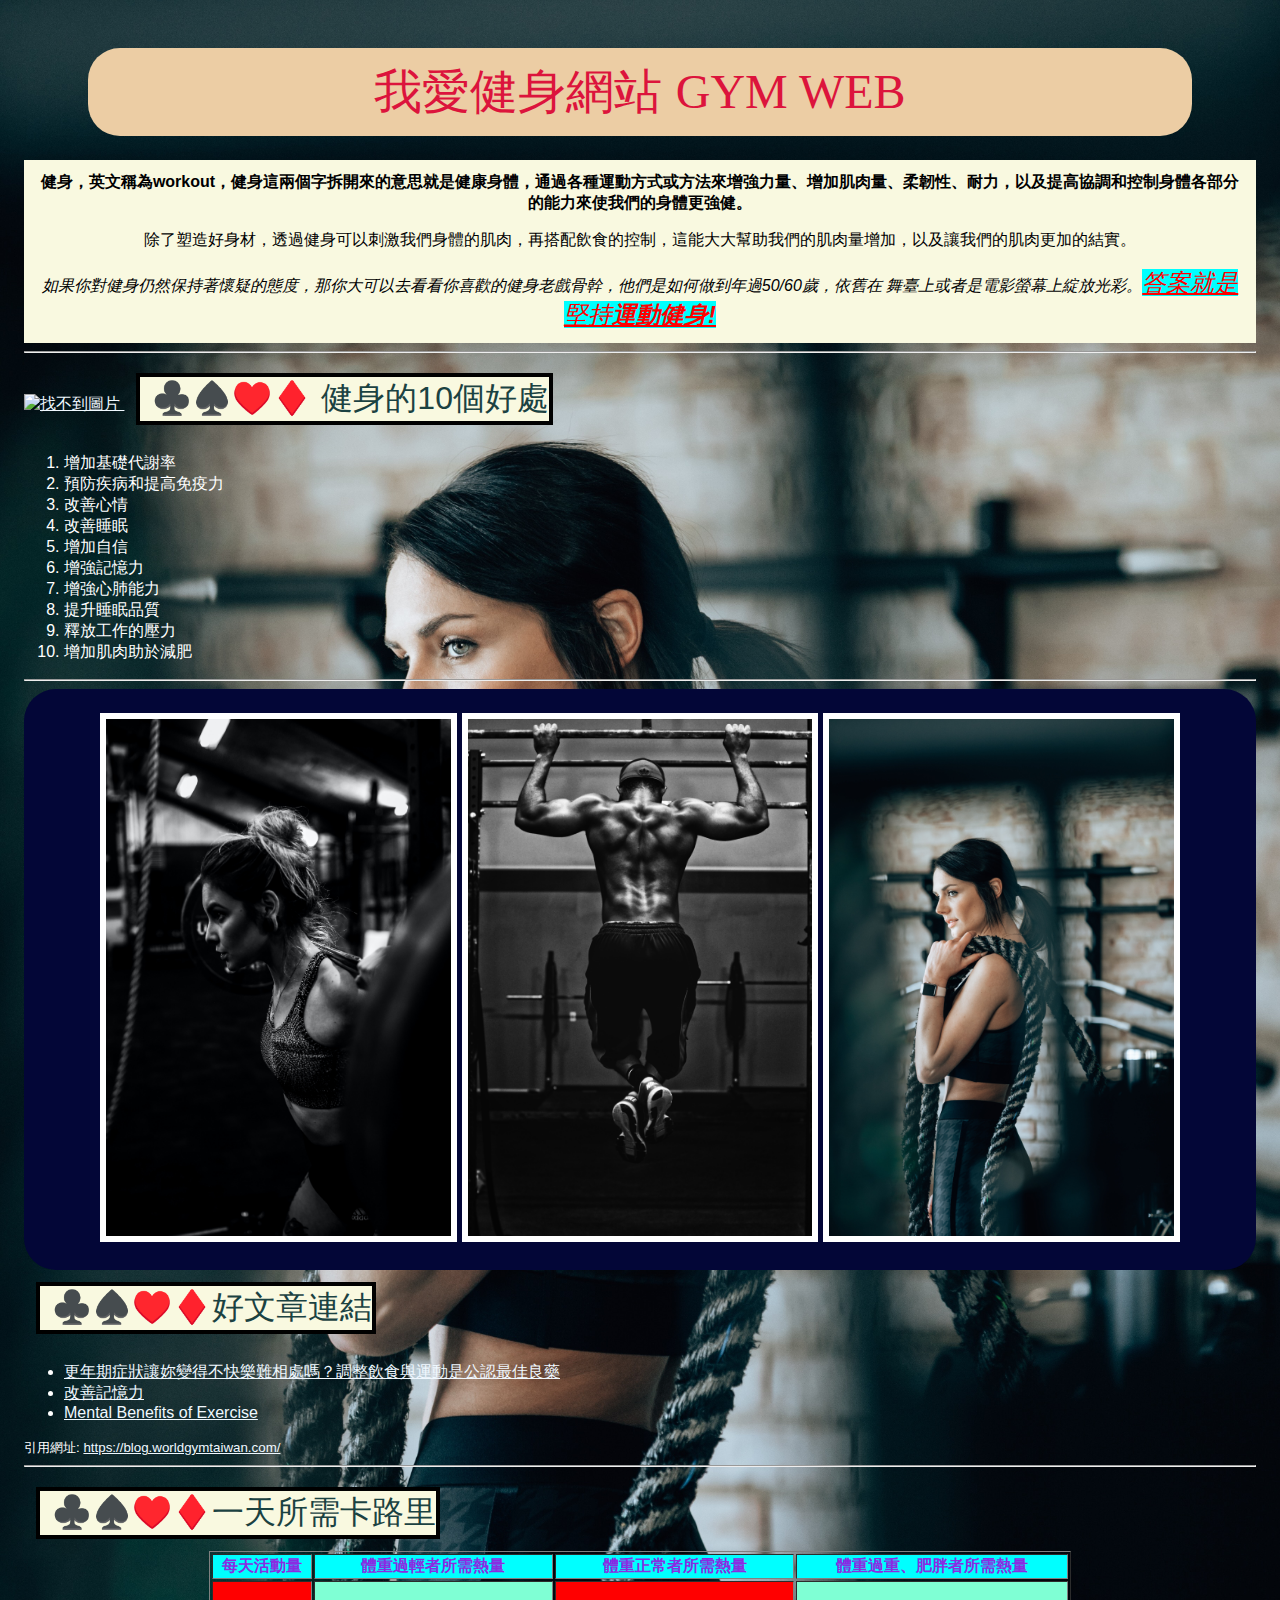
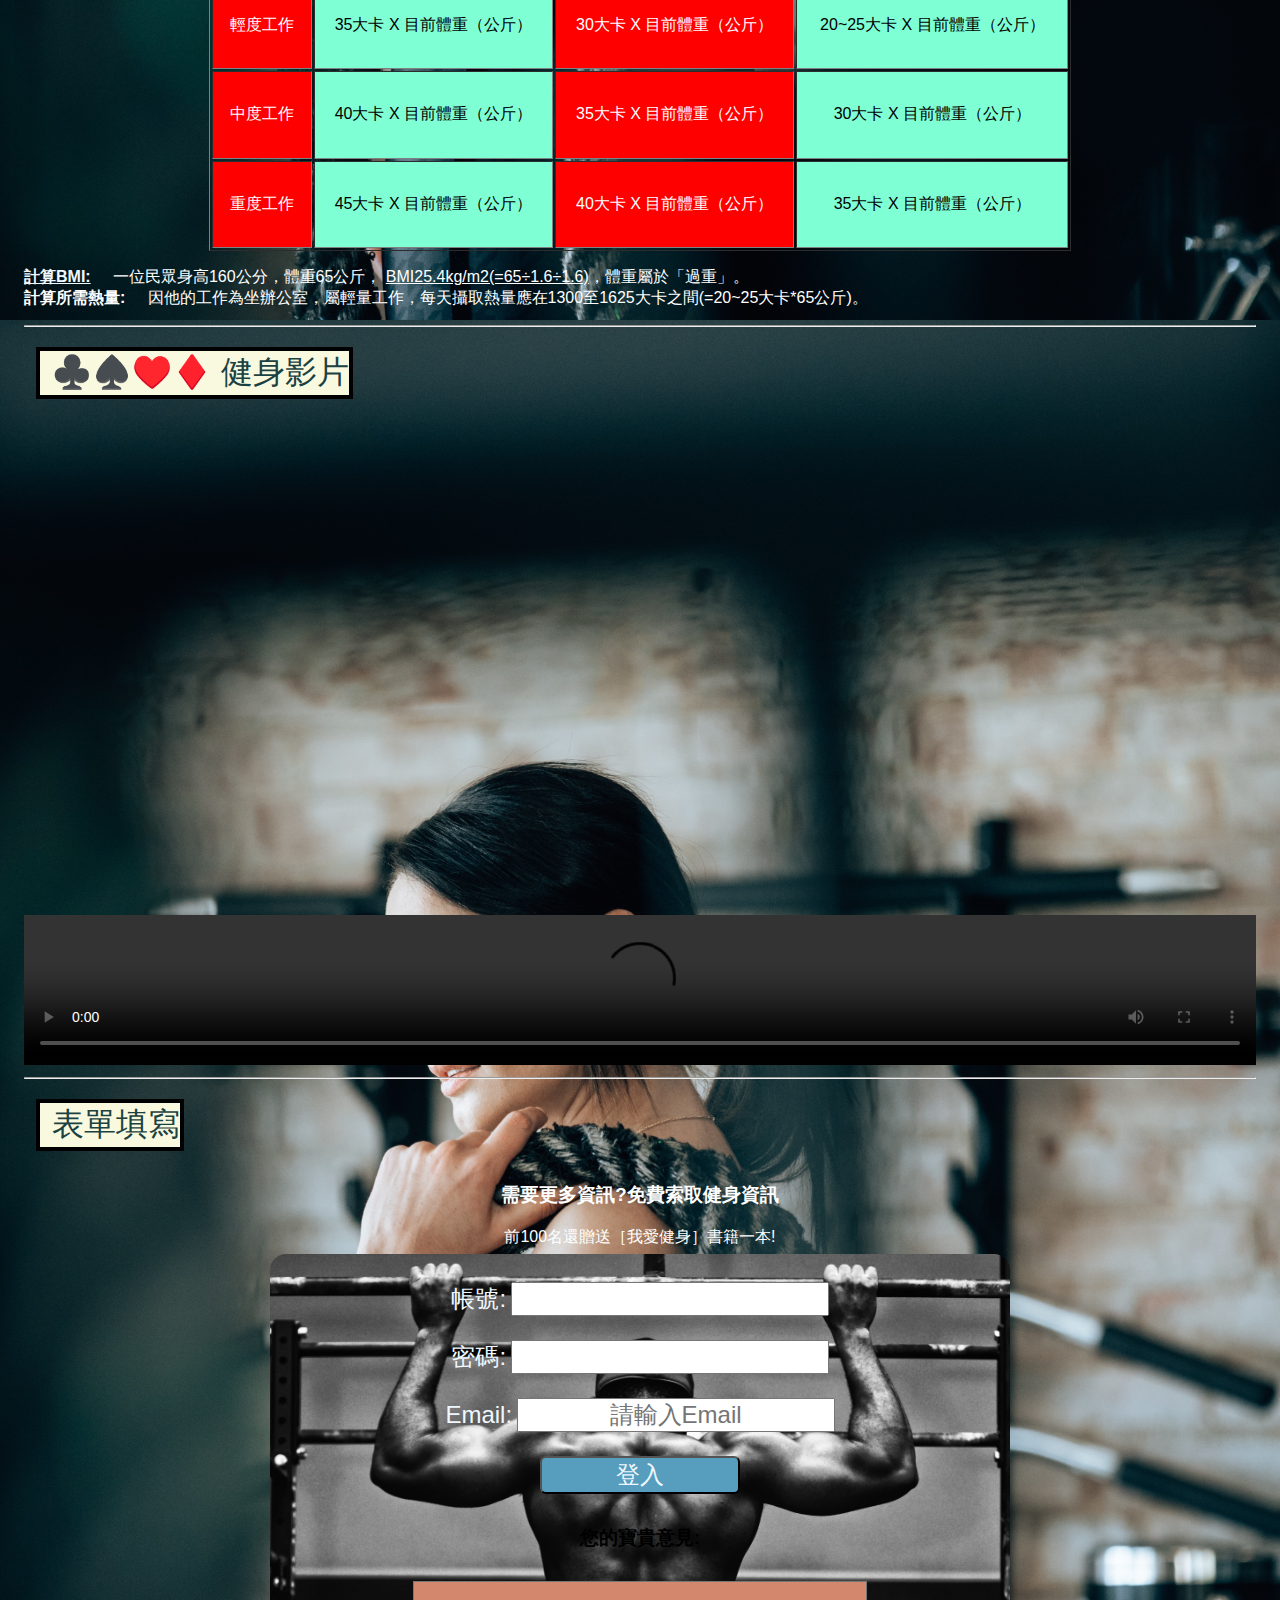
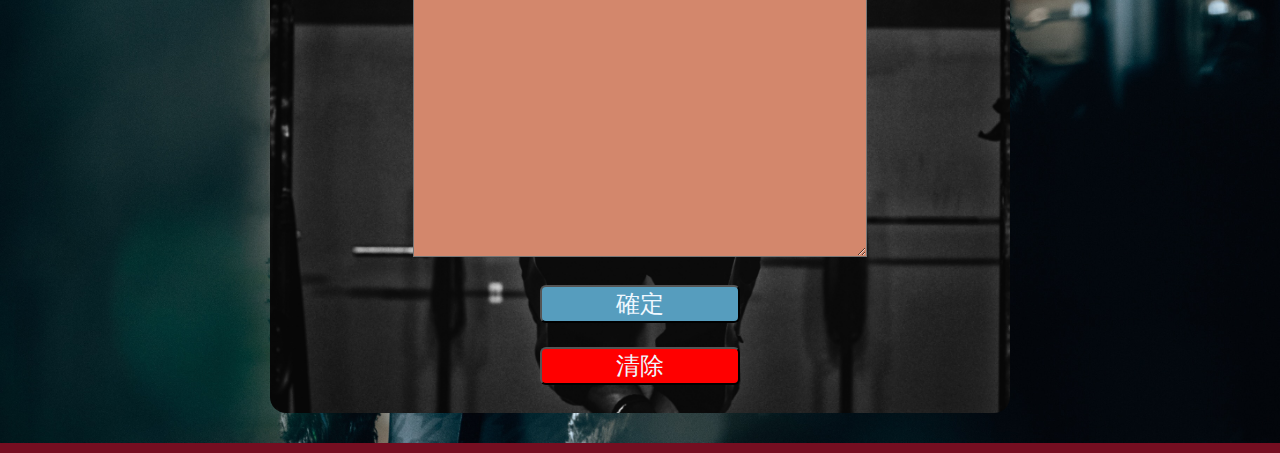
==== commit bd414cb6: "建立style.css" ====
--- a/index.html
+++ b/index.html
@@ -5,17 +5,6 @@
     <meta charset="utf-8">
     <title>首頁</title>
     <style>
-        .title {
-            /* left center right */
-            text-align: center;
-            color: crimson;
-            background-color: rgb(236, 205, 164);
-            font-size: 3rem;
-            border-radius: 2rem;
-            margin: 24px 64px;
-            padding: 12px;
-        }
-
         .sub-title {
             /* block, inline, inline-block */
             display: inline-block;
@@ -31,13 +20,7 @@
             margin: 12px;
         }
 
-        body {
-            background-color: #750E21;
-            color: white;
-            background-image: url(images/3.jpg);
-            background-size: contain;
-            font-family: 標楷體, Impact, Haettenschweiler, 'Arial Narrow Bold', sans-serif;
-        }
+
 
         .eng-title {
             font-family: Georgia, 'Times New Roman', Times, serif;
@@ -57,9 +40,6 @@
             font-size: 1.5rem;
         }
 
-        #container {
-            padding: 1rem;
-        }
 
         .image {
             /* display: block; */
@@ -75,6 +55,10 @@
             padding: 24px 0px;
         }
 
+        body {
+            background-image: url(../images/3.jpg);
+        }
+
         table {
             width: 70%;
             height: 300px;
@@ -109,49 +93,8 @@
         #post-form {
             text-align: center;
         }
-
-        form {
-            width: 60%;
-            background-color: antiquewhite;
-            background-image: url(images/2.jpg);
-            background-size: cover;
-            color: black;
-            padding: 1rem 0px;
-            border-radius: 1rem;
-            margin-top: 6px;
-            margin: 6px auto;
-        }
-
-        input,
-        textarea,
-        label,
-        button {
-            margin: 12px 0px;
-            font-size: 24px;
-        }
-
-        textarea {
-            background-color: rgb(211, 135, 108);
-        }
-
-        button {
-            background-color: aqua;
-            width: 100px;
-            border-radius: 6px;
-        }
-
-        a {
-            color: aliceblue;
-        }
-
-        a:hover {
-            color: rgb(241, 38, 123);
-        }
-
-        a:active {
-            color: #e7e70c;
-        }
     </style>
+    <link rel="stylesheet" href="css/style.css">
 </head>
 
 <body>
--- a/css/style.css
+++ b/css/style.css
@@ -0,0 +1,86 @@
+
+body {
+    background-color: #750E21;
+    color: white;
+    /* background-image: url(../images/3.jpg); */
+    background-size: contain;
+    font-family: 標楷體, Impact, Haettenschweiler, 'Arial Narrow Bold', sans-serif;
+}
+.title {
+    /* left center right */
+    text-align: center;
+    color: crimson;
+    background-color: rgb(236, 205, 164);
+    font-size: 3rem;
+    border-radius: 2rem;
+    margin: 24px 64px;
+    padding: 12px;
+}
+#container {
+    padding: 1rem;
+}
+form {
+    text-align: center;
+    width: 60%;
+    background-color: antiquewhite;
+    background-image: url("../images/2.jpg");
+    background-size: cover;
+    color: black;
+    padding: 1rem 0px;
+    border-radius: 1rem;
+    margin-top: 6px;
+    margin: 6px auto;
+}
+
+input,
+textarea,
+label,
+button {
+    margin: 12px 0px;
+    font-size: 24px;
+    text-align: center;
+    color: aliceblue;
+}
+
+textarea {
+    background-color: rgb(211, 135, 108);
+}
+
+button {
+    background-color: rgb(86, 157, 190);
+    width: 200px;
+    border-radius: 6px;
+}
+
+a {
+    color: aliceblue;
+}
+
+a:hover {
+    color: rgb(241, 38, 123);
+}
+
+a:active {
+    color: #e7e70c;
+}
+
+/* RWD */
+@media screen and (max-width:1024px) {
+    form {
+        width: 80%;
+        font-size: 12px;
+    }
+}
+
+@media screen and (max-width:768px) {
+    table{
+        width: 100%;
+    }
+    form {
+        width: 100%;
+        font-size: 12px;
+    }
+}
+
+
+
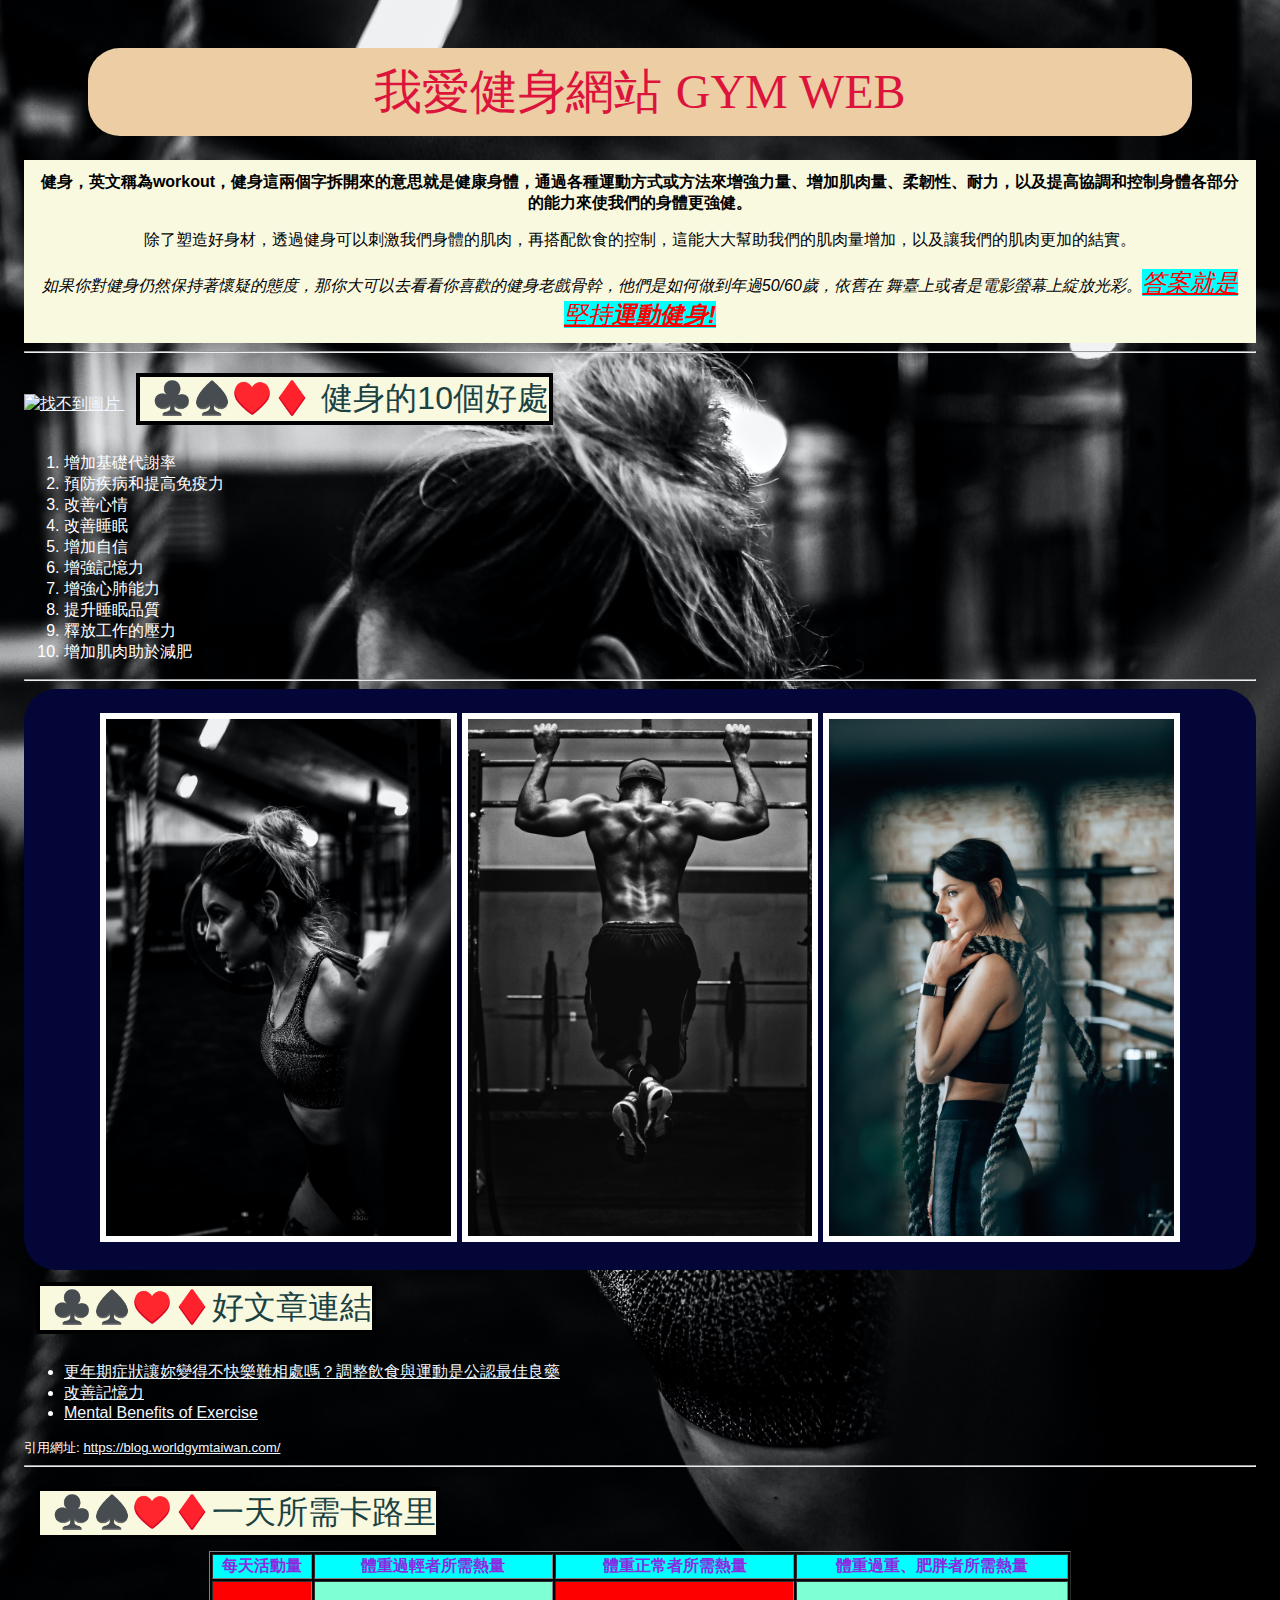
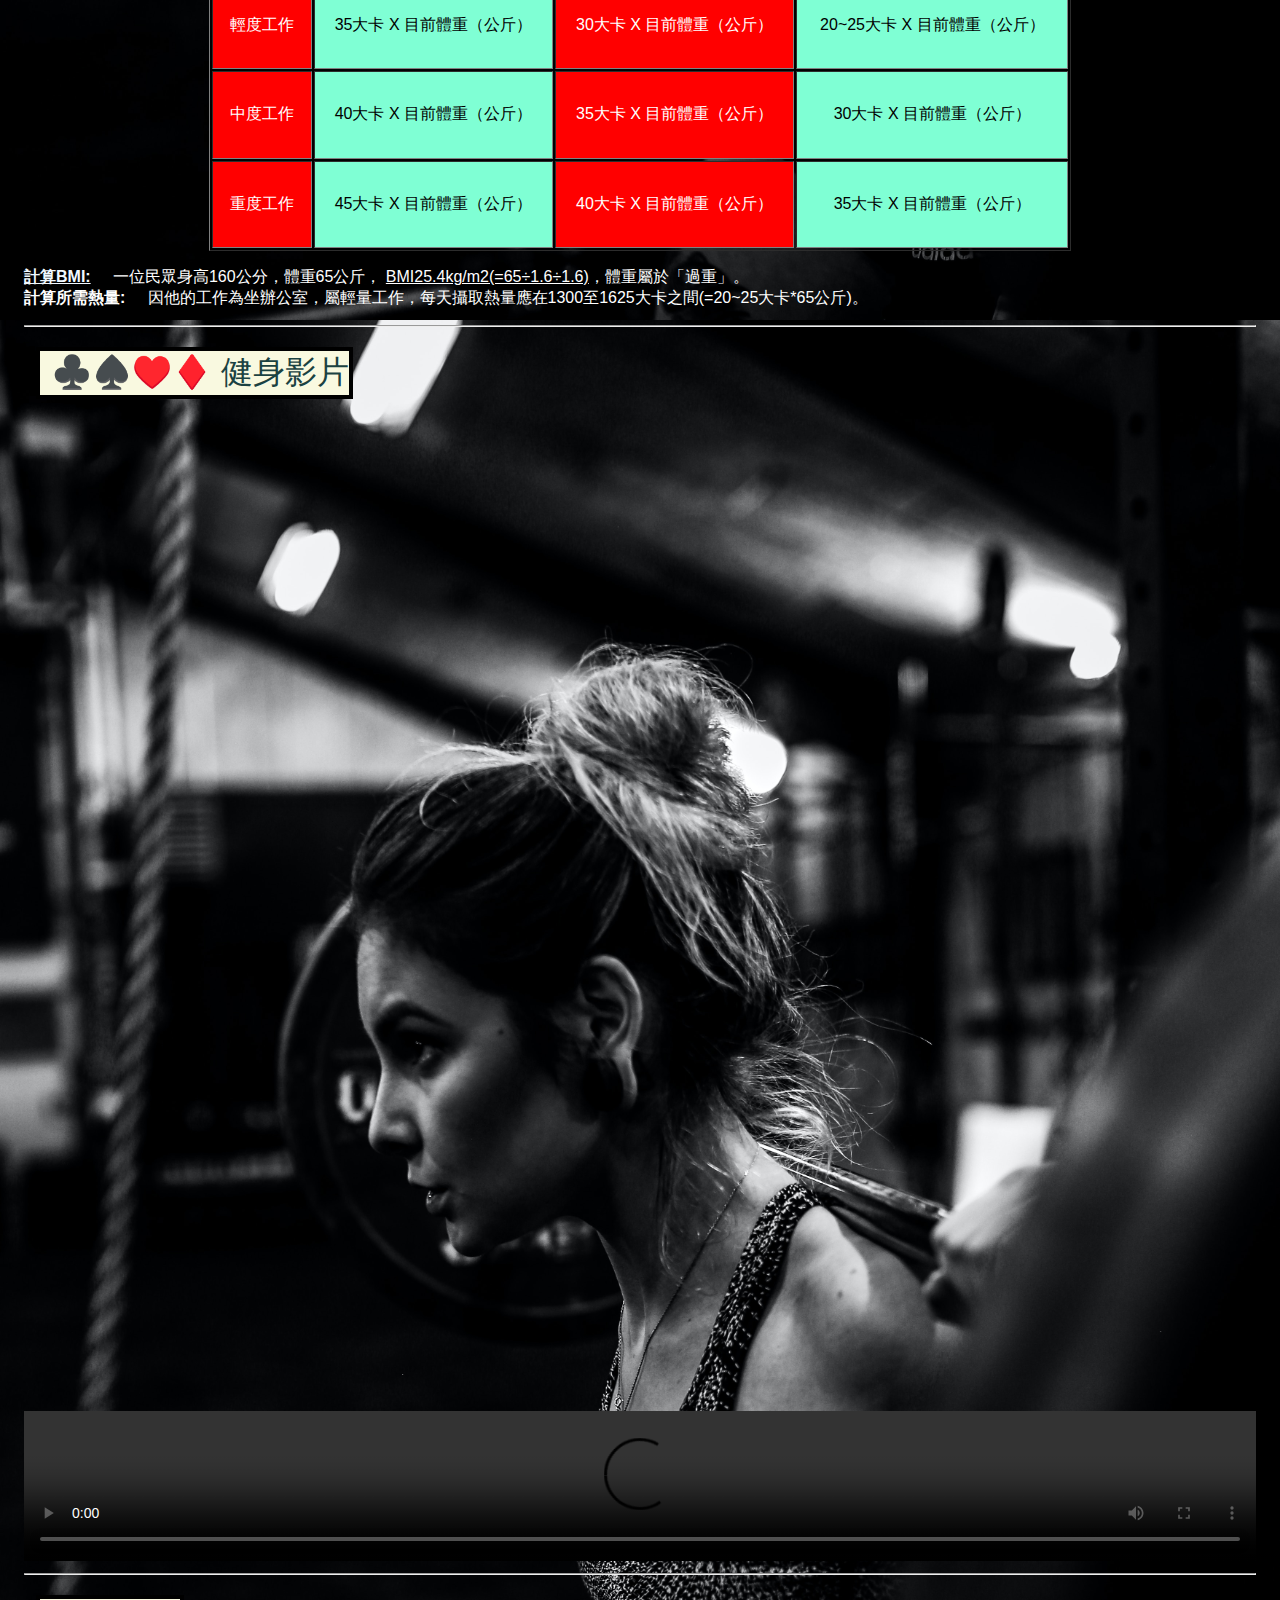
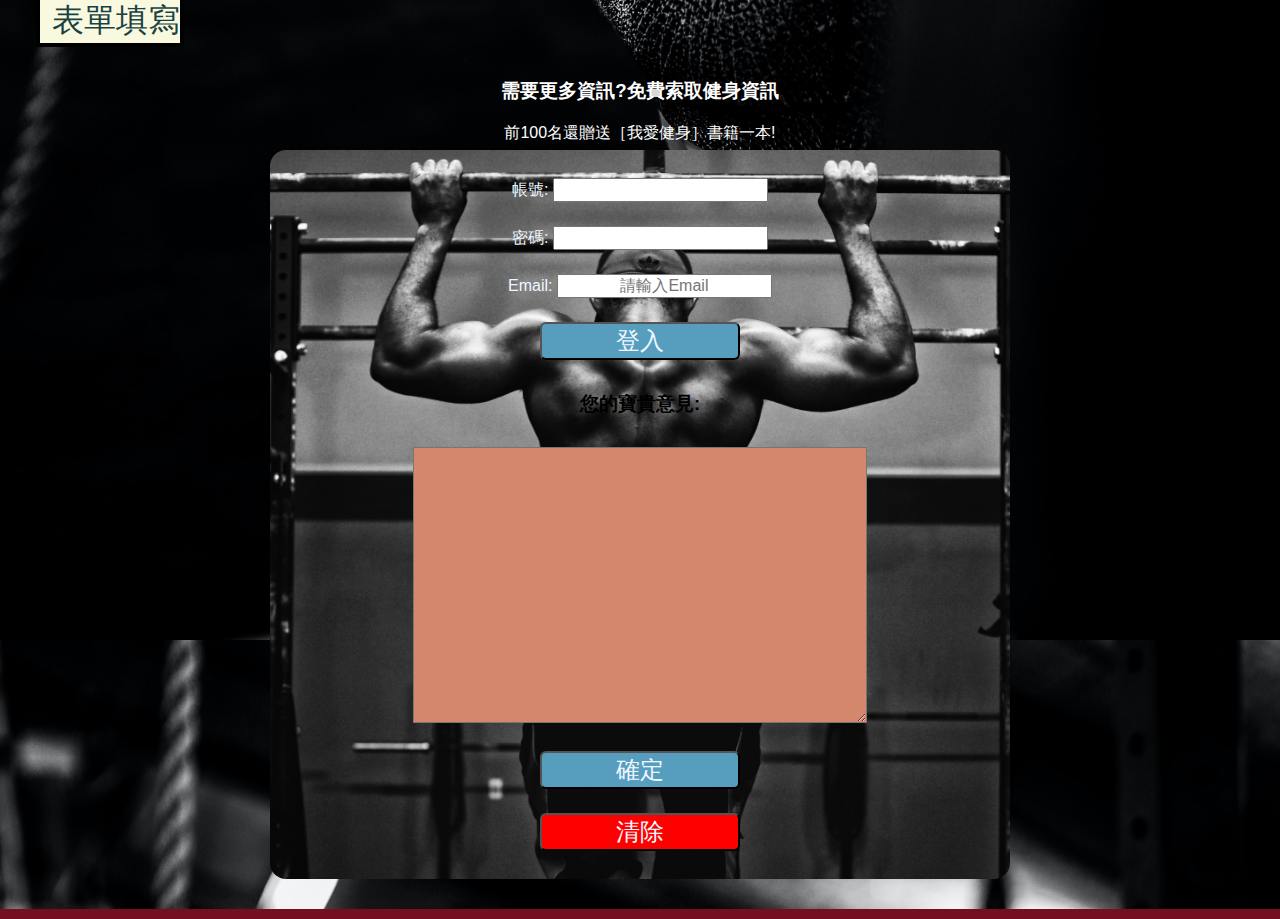
==== commit 1d23e32f: "1.完成style.css" ====
--- a/index.html
+++ b/index.html
@@ -20,7 +20,16 @@
             margin: 12px;
         }
 
-
+        .title {
+            /* left center right */
+            text-align: center;
+            color: crimson;
+            background-color: rgb(236, 205, 164);
+            font-size: 3rem;
+            border-radius: 2rem;
+            margin: 24px 64px;
+            padding: 12px;
+        }
 
         .eng-title {
             font-family: Georgia, 'Times New Roman', Times, serif;
@@ -56,7 +65,7 @@
         }
 
         body {
-            background-image: url(../images/3.jpg);
+            background-image: url(../images/1.jpg);
         }
 
         table {
--- a/css/style.css
+++ b/css/style.css
@@ -81,6 +81,12 @@
         font-size: 12px;
     }
 }
+    input,label{
+        font-size: 16px;
+    }
+    iframe{
+        display: block;
+        width: 100%;
+    }
 
 
-
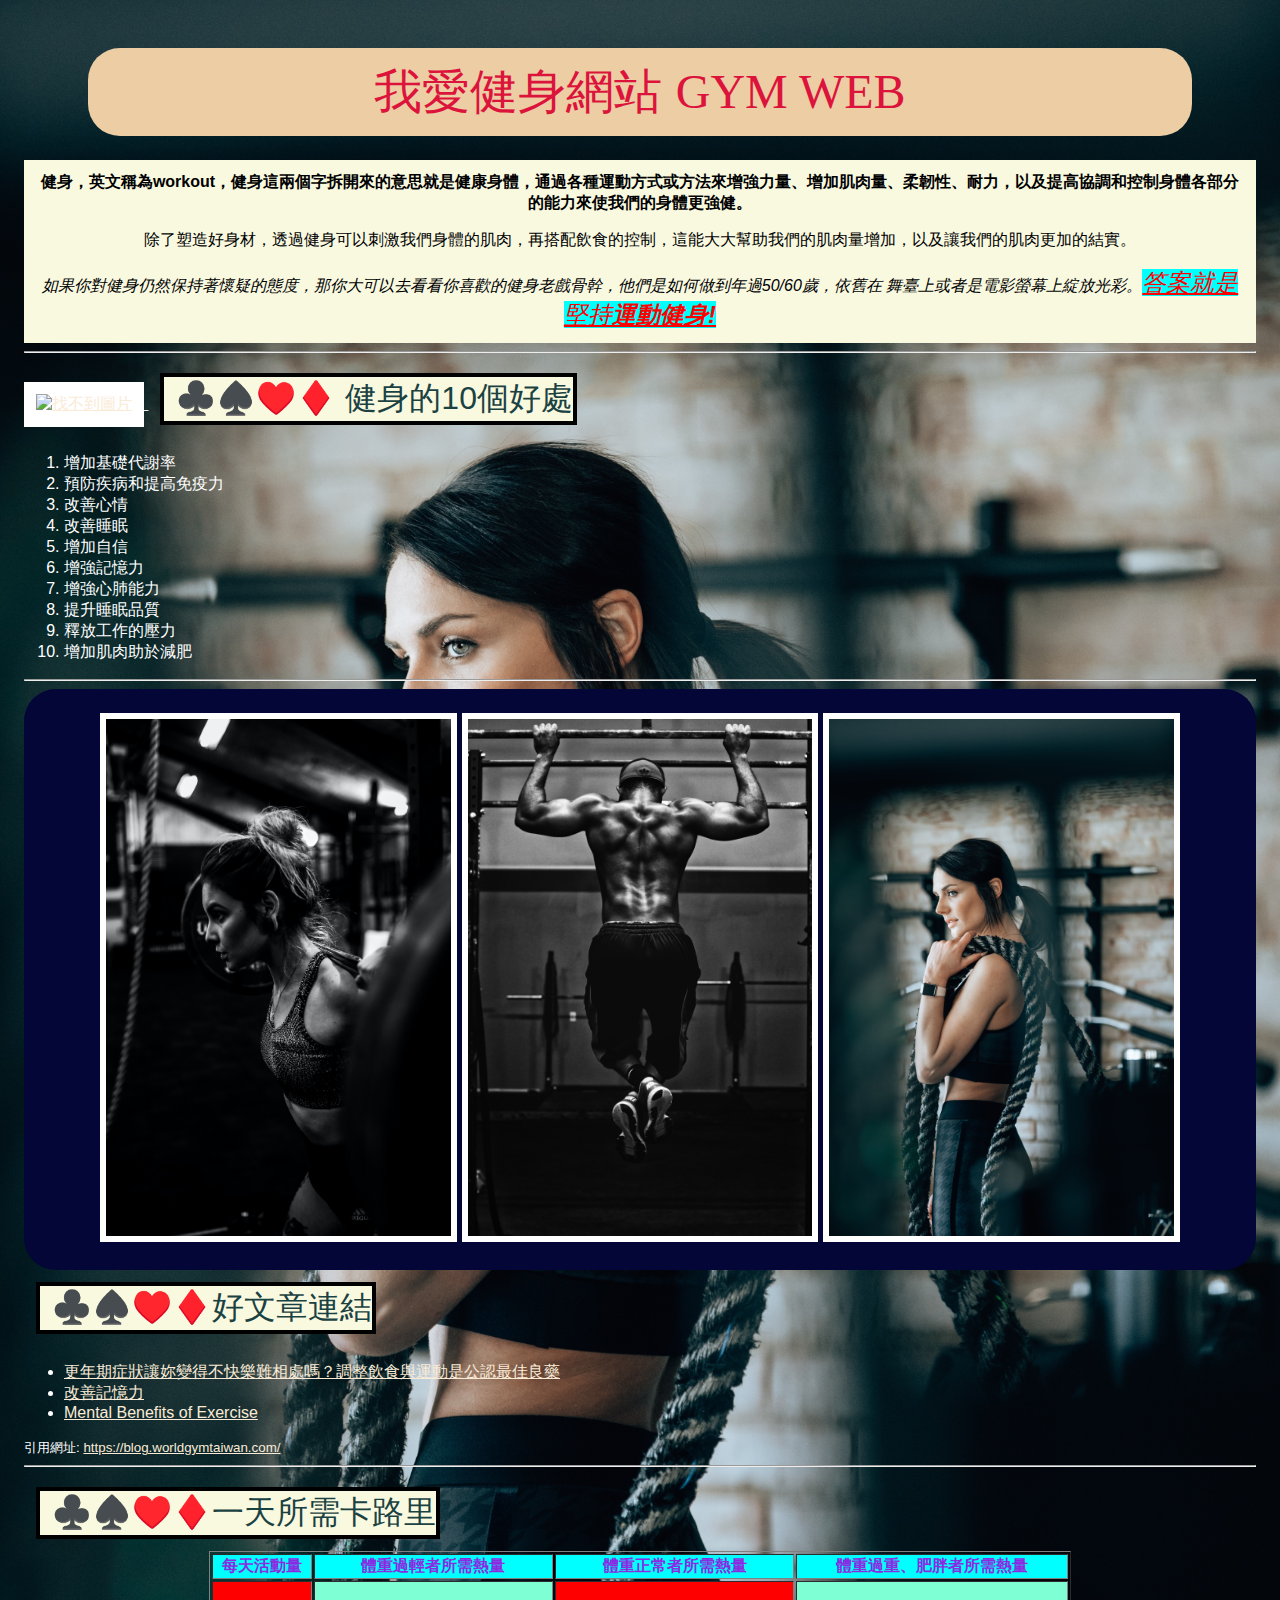
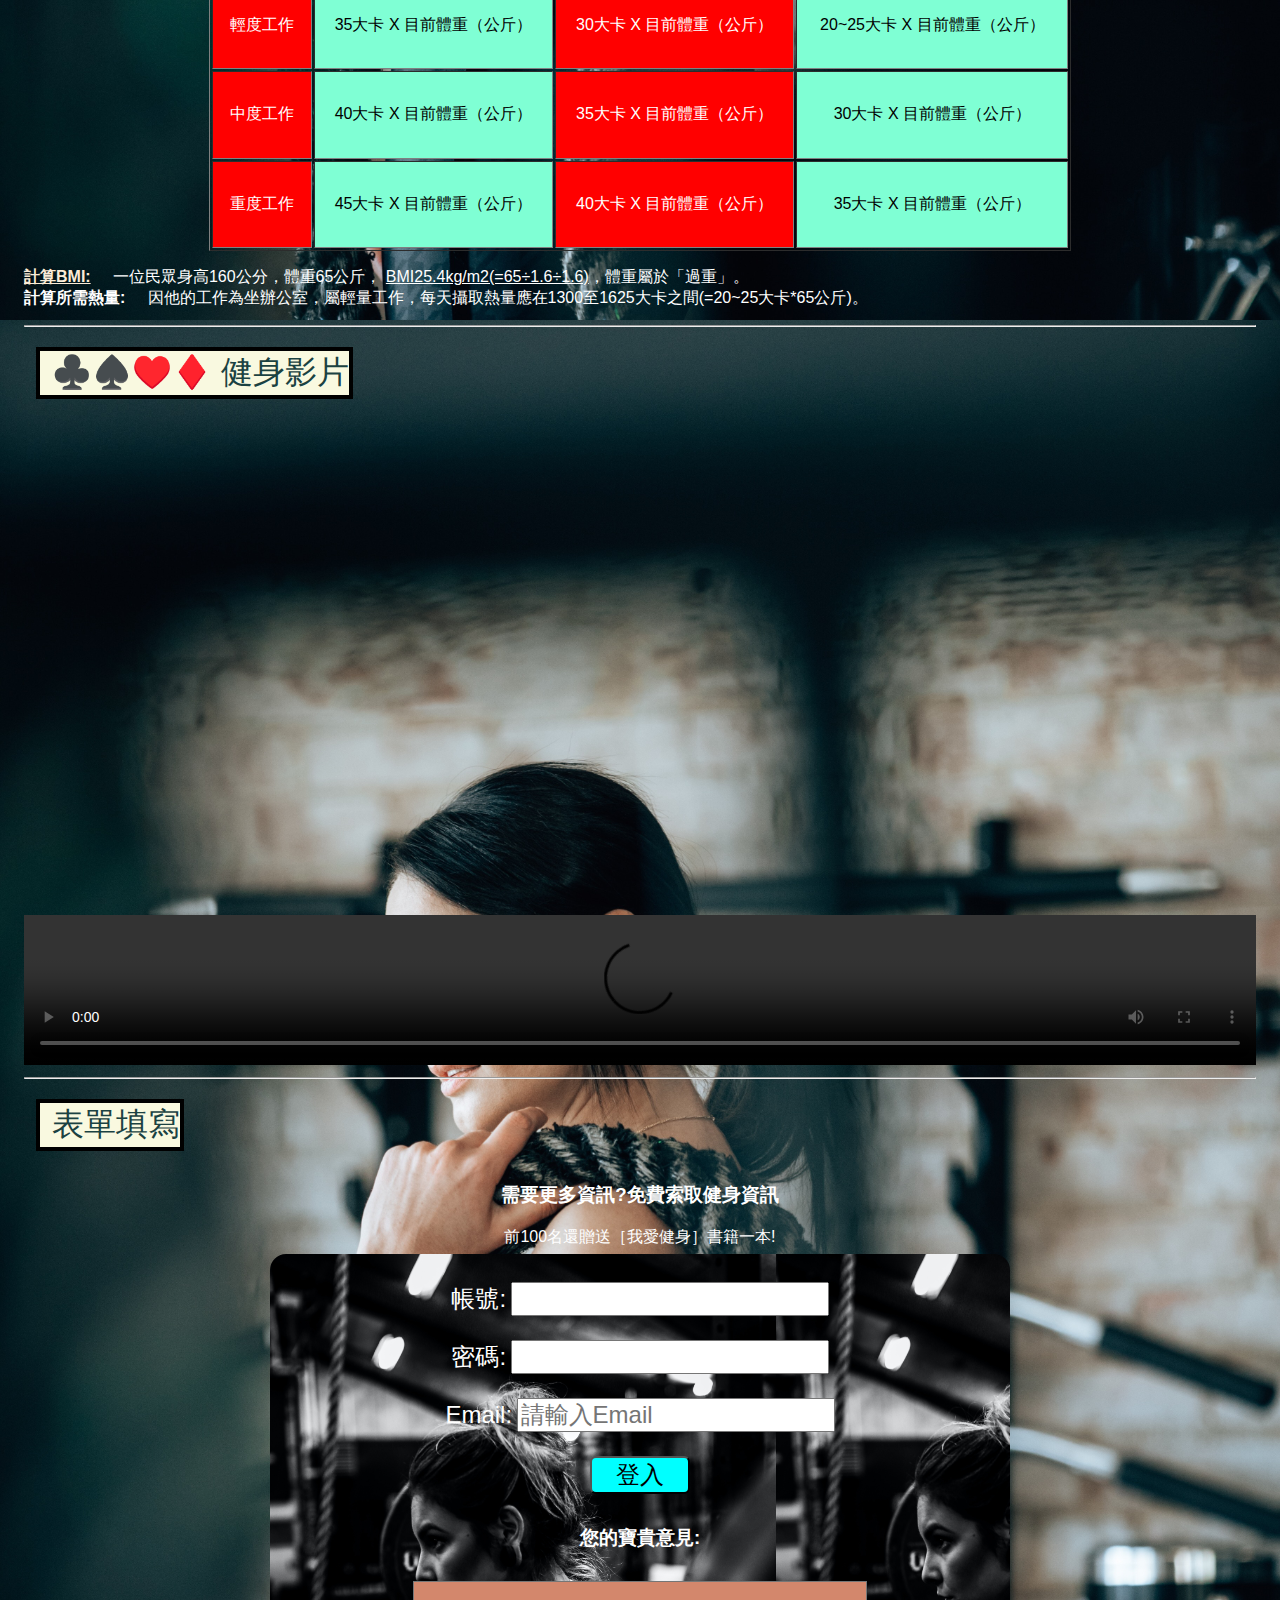
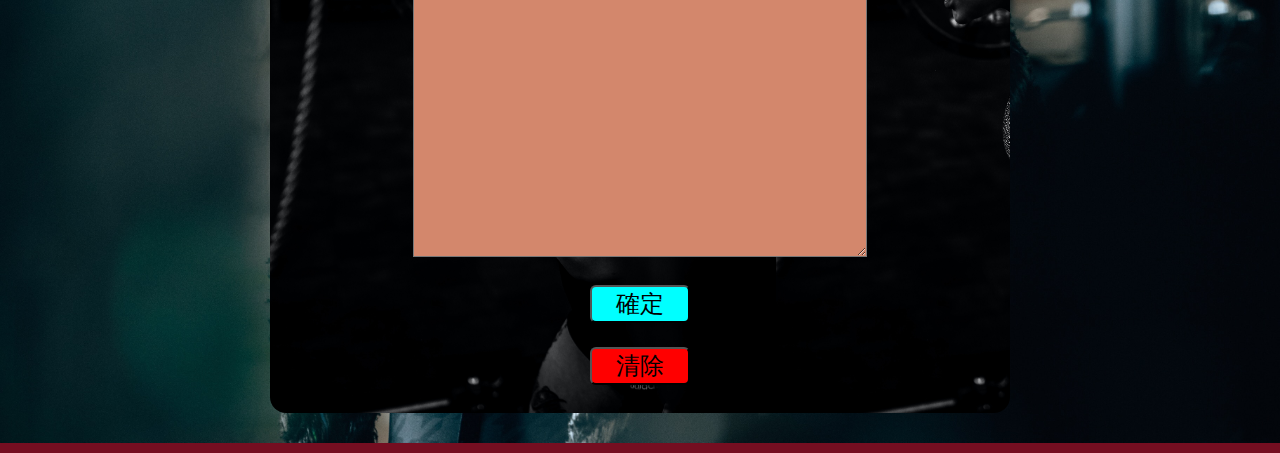
==== commit a6153a79: "完成CSS設定" ====
--- a/index.html
+++ b/index.html
@@ -5,6 +5,17 @@
     <meta charset="utf-8">
     <title>首頁</title>
     <style>
+        .title {
+            /* left center right */
+            text-align: center;
+            color: crimson;
+            background-color: rgb(236, 205, 164);
+            font-size: 3rem;
+            border-radius: 2rem;
+            margin: 24px 64px;
+            padding: 12px;
+        }
+
         .sub-title {
             /* block, inline, inline-block */
             display: inline-block;
@@ -20,15 +31,12 @@
             margin: 12px;
         }
 
-        .title {
-            /* left center right */
-            text-align: center;
-            color: crimson;
-            background-color: rgb(236, 205, 164);
-            font-size: 3rem;
-            border-radius: 2rem;
-            margin: 24px 64px;
-            padding: 12px;
+        body {
+            background-color: #750E21;
+            background-image: url("images/3.jpg");
+            background-size: contain;
+            color: white;
+            font-family: 標楷體, Impact, Haettenschweiler, 'Arial Narrow Bold', sans-serif;
         }
 
         .eng-title {
@@ -49,25 +57,25 @@
             font-size: 1.5rem;
         }
 
+        #container {
+            padding: 1rem;
+        }
 
         .image {
-            /* display: block; */
+            display: inline-block;
             background-color: white;
             padding: 6px;
             width: 28%;
         }
 
         #photo {
+            
             text-align: center;
             background-color: #030637;
             border-radius: 2rem;
             padding: 24px 0px;
         }
 
-        body {
-            background-image: url(../images/1.jpg);
-        }
-
         table {
             width: 70%;
             height: 300px;
@@ -98,16 +106,50 @@
         #video {
             text-align: center;
         }
-
-        #post-form {
-            text-align: center;
+        #post-form{
+            text-align: center;
+        }
+        form{
+            width: 60%;
+            background-color: antiquewhite;
+            background-image: url("images/1.jpg");
+            background-size: contain;
+            color: white;
+            padding: 1rem 0px;
+            border-radius: 1rem;
+            margin-top: 6px;
+            margin: 6px auto;
+        }
+        input,
+        textarea,
+        label,
+        button{
+            margin: 12px 0px;
+            font-size: 24px;
+        }
+        textarea{
+            background-color: rgb(211, 135, 108);
+        }
+        button{
+            background-color: aqua;
+            width: 100px;
+            border-radius: 6px;
+        }
+        a{
+            color: antiquewhite;
+        }
+        a:hover{
+            color: yellow;
+        }
+        a:active{
+            color: darkmagenta;
         }
     </style>
-    <link rel="stylesheet" href="css/style.css">
 </head>
 
 <body>
     <div id="container">
+
         <div class="title">我愛健身網站
             <span class="eng-title">GYM WEB</span>
         </div>
@@ -122,7 +164,7 @@
         <hr>
         <!--  px==> pixel -->
         <a target="_blank" href="https://www.cw.com.tw/article/5124575">
-            <img width="100%"
+            <img width="100%" style="padding: 12px; background-color: white;" 
                 src="https://storage.googleapis.com/www-cw-com-tw/article/202302/article-63db4630c7fc2.jpg" alt="找不到圖片">
         </a>
 
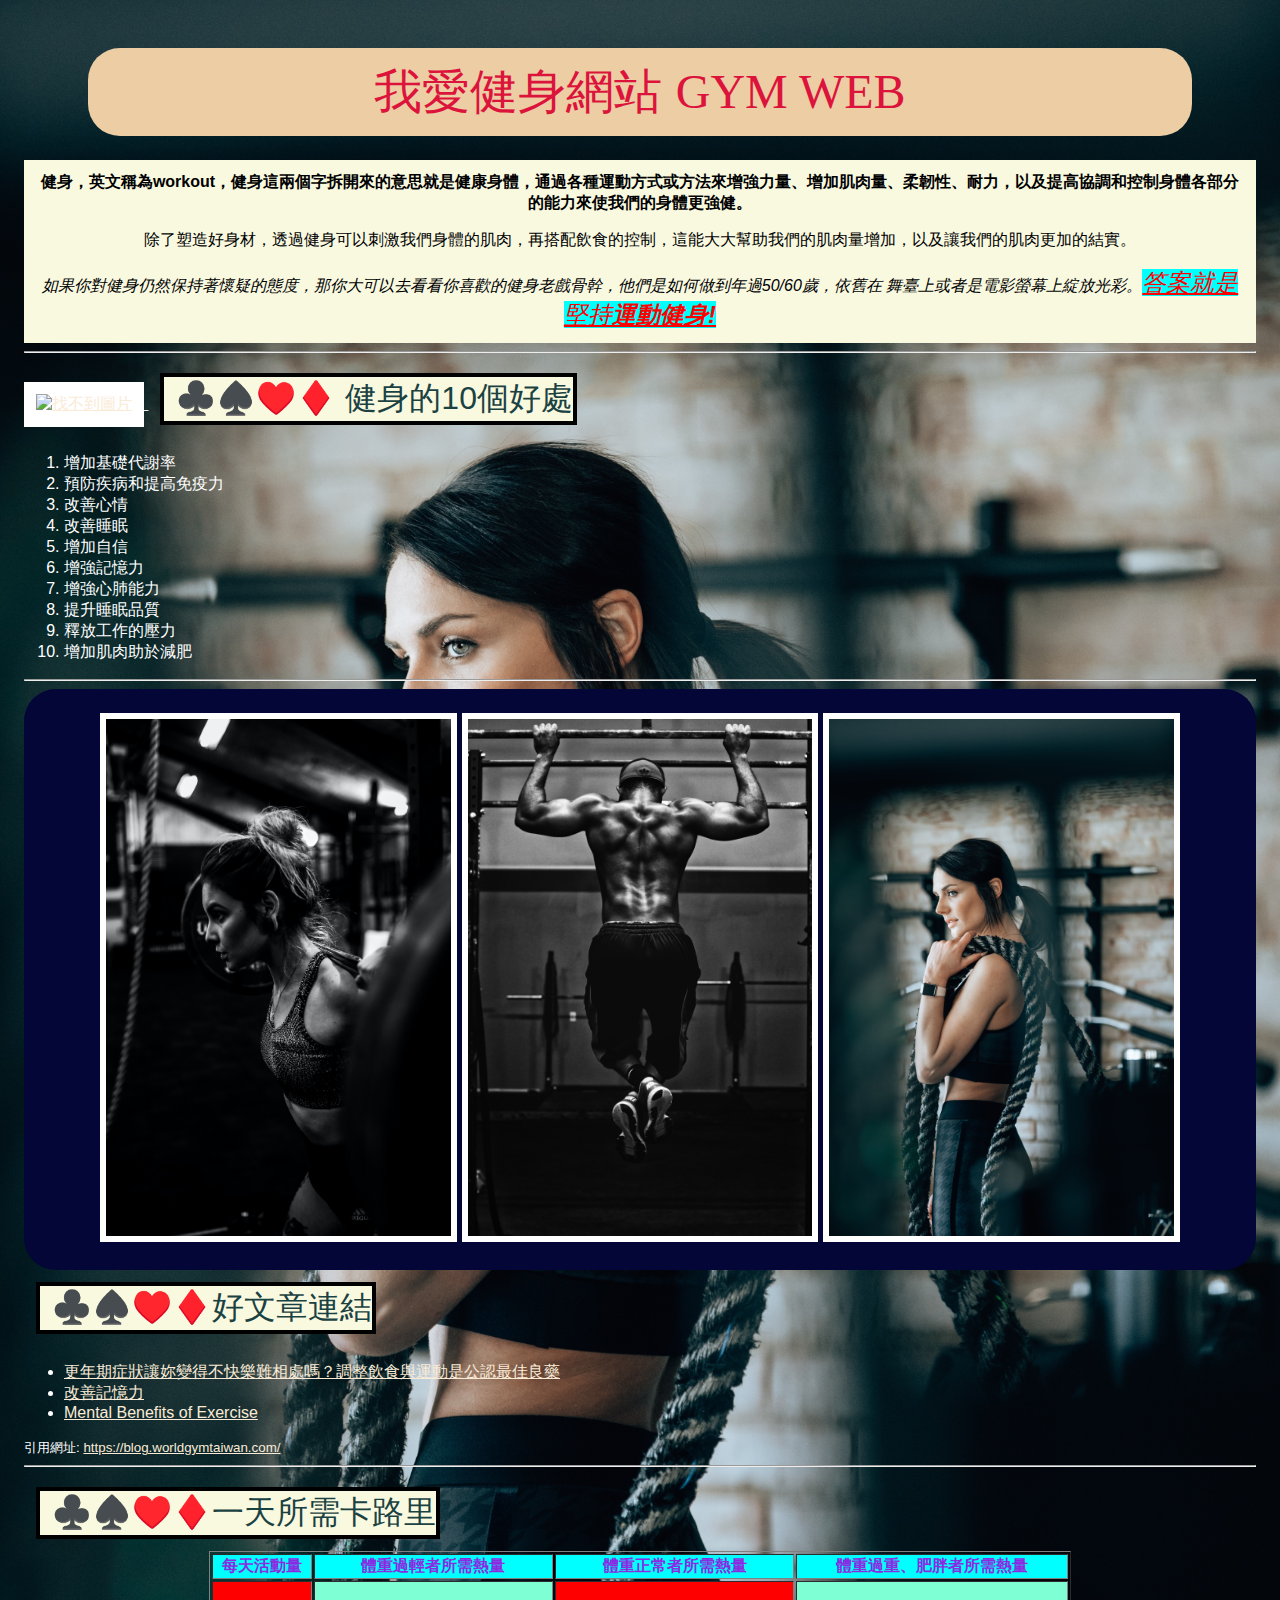
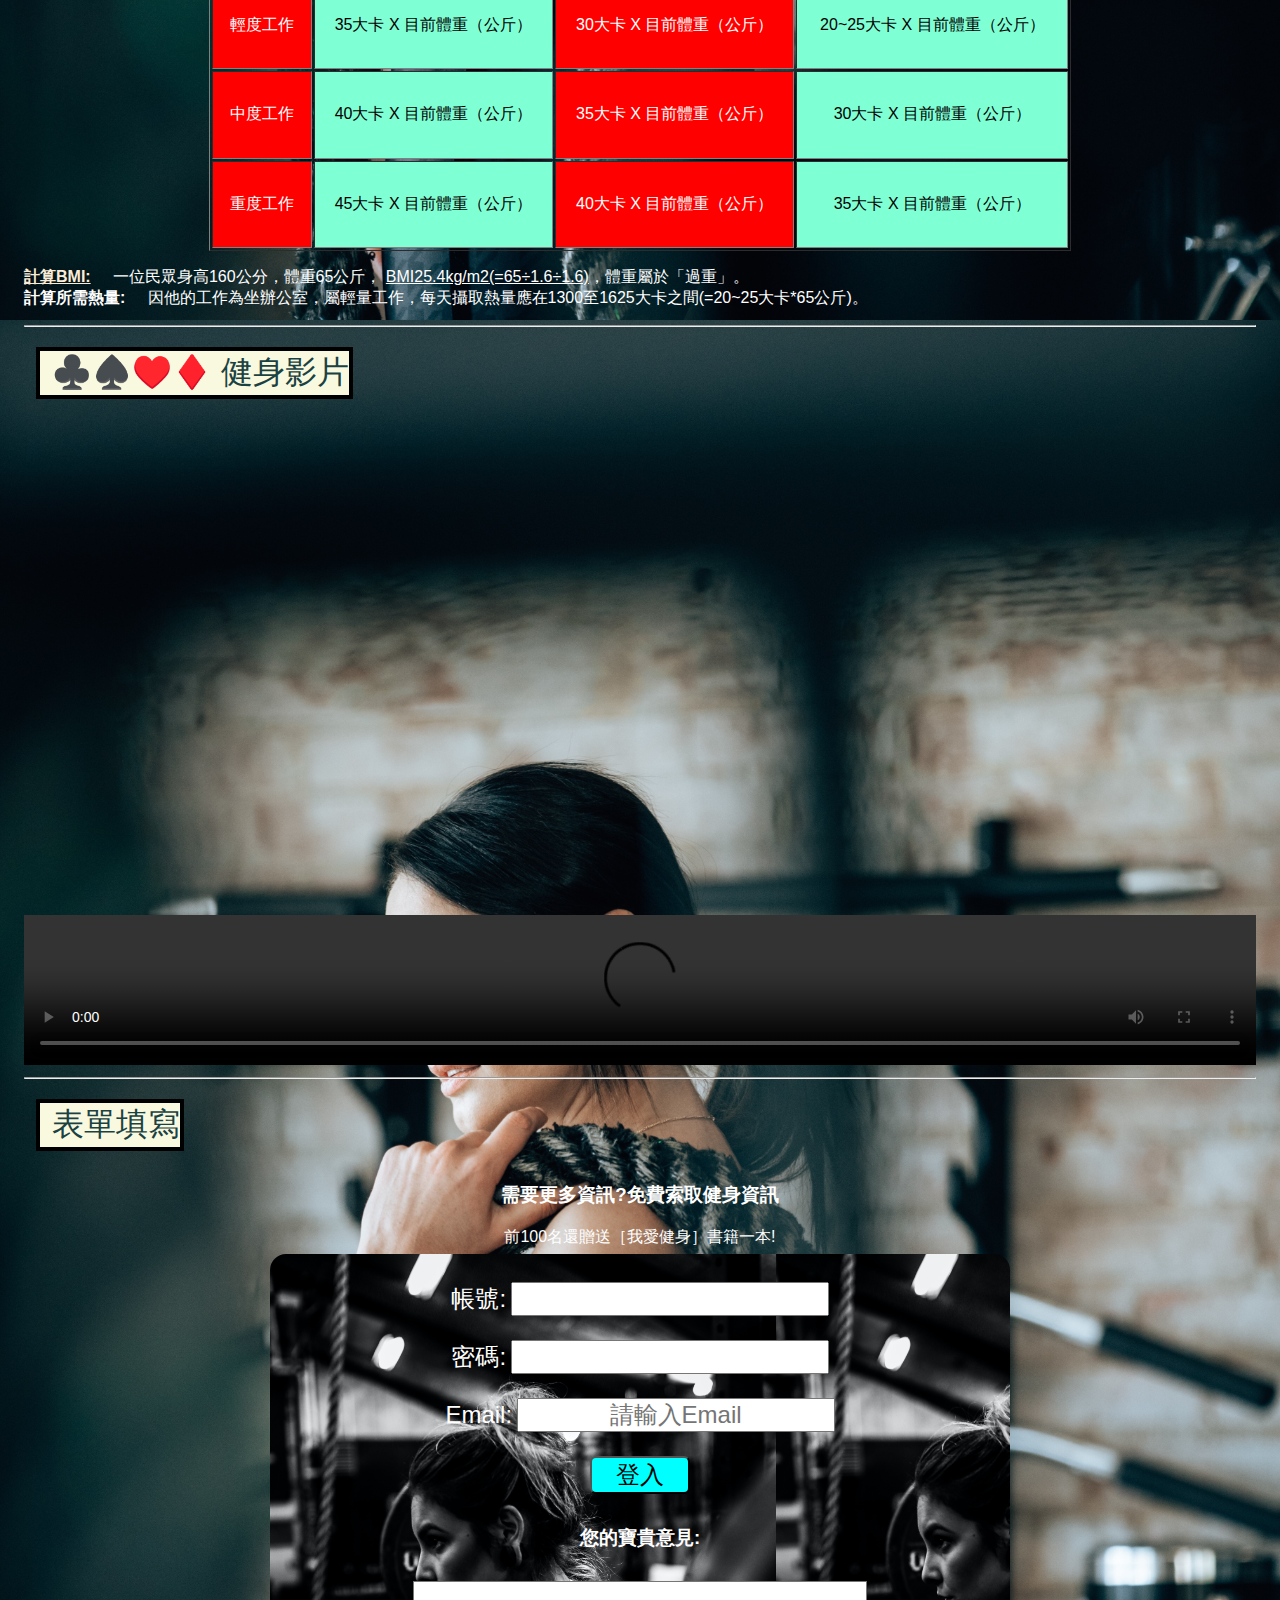
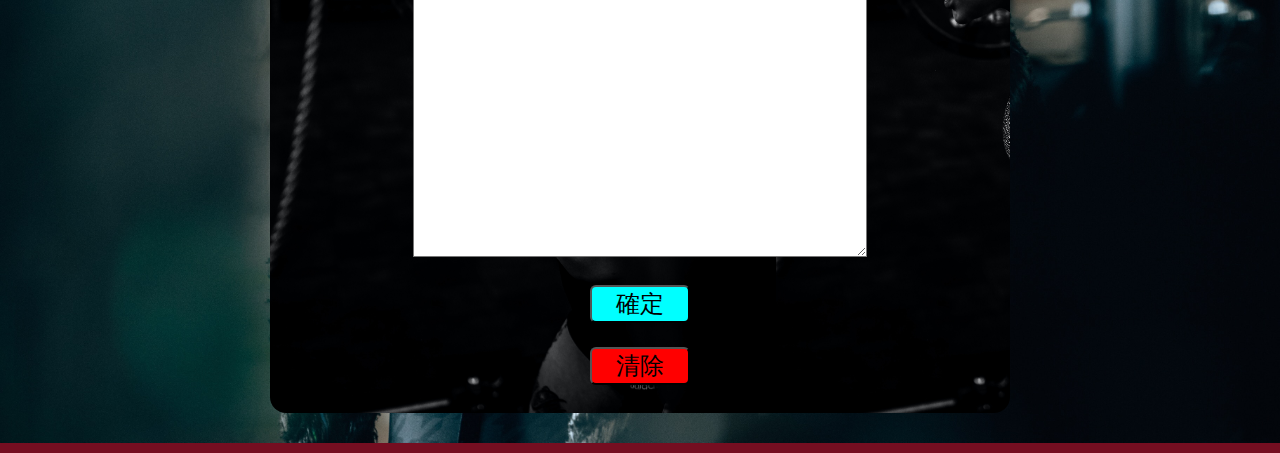
==== commit 98ec748e: "1.完成CSS設計 2.引用外部style.css" ====
--- a/index.html
+++ b/index.html
@@ -5,16 +5,7 @@
     <meta charset="utf-8">
     <title>首頁</title>
     <style>
-        .title {
-            /* left center right */
-            text-align: center;
-            color: crimson;
-            background-color: rgb(236, 205, 164);
-            font-size: 3rem;
-            border-radius: 2rem;
-            margin: 24px 64px;
-            padding: 12px;
-        }
+        
 
         .sub-title {
             /* block, inline, inline-block */
@@ -31,14 +22,6 @@
             margin: 12px;
         }
 
-        body {
-            background-color: #750E21;
-            background-image: url("images/3.jpg");
-            background-size: contain;
-            color: white;
-            font-family: 標楷體, Impact, Haettenschweiler, 'Arial Narrow Bold', sans-serif;
-        }
-
         .eng-title {
             font-family: Georgia, 'Times New Roman', Times, serif;
             font-size: 3rem;
@@ -57,9 +40,6 @@
             font-size: 1.5rem;
         }
 
-        #container {
-            padding: 1rem;
-        }
 
         .image {
             display: inline-block;
@@ -106,45 +86,9 @@
         #video {
             text-align: center;
         }
-        #post-form{
-            text-align: center;
-        }
-        form{
-            width: 60%;
-            background-color: antiquewhite;
-            background-image: url("images/1.jpg");
-            background-size: contain;
-            color: white;
-            padding: 1rem 0px;
-            border-radius: 1rem;
-            margin-top: 6px;
-            margin: 6px auto;
-        }
-        input,
-        textarea,
-        label,
-        button{
-            margin: 12px 0px;
-            font-size: 24px;
-        }
-        textarea{
-            background-color: rgb(211, 135, 108);
-        }
-        button{
-            background-color: aqua;
-            width: 100px;
-            border-radius: 6px;
-        }
-        a{
-            color: antiquewhite;
-        }
-        a:hover{
-            color: yellow;
-        }
-        a:active{
-            color: darkmagenta;
-        }
+  
     </style>
+    <link rel="stylesheet" href="CSS/style.css">
 </head>
 
 <body>
--- a/CSS/style.css
+++ b/CSS/style.css
@@ -0,0 +1,89 @@
+
+body {
+    background-color: #750E21;
+    background-image: url("../images/3.jpg");
+    background-size: contain;
+    color: white;
+    font-family: 標楷體, Impact, Haettenschweiler, 'Arial Narrow Bold', sans-serif;
+}
+
+.title {
+    /* left center right */
+    text-align: center;
+    color: crimson;
+    background-color: rgb(236, 205, 164);
+    font-size: 3rem;
+    border-radius: 2rem;
+    margin: 24px 64px;
+    padding: 12px;
+}
+
+#container {
+    padding: 1rem;
+}
+
+#post-form{
+    text-align: center;
+}
+
+form{
+    text-align: center;
+    width: 60%;
+    background-color: antiquewhite;
+    background-image: url("../images/1.jpg");
+    background-size: contain;
+    color: white;
+    padding: 1rem 0px;
+    border-radius: 1rem;
+    margin-top: 6px;
+    margin: 6px auto;
+}
+input,
+textarea,
+label,
+button{
+    text-align: center;
+    margin: 12px 0px;
+    font-size: 24px;
+}
+textarea{
+    background-color: white;
+}
+button{
+    background-color: aqua;
+    width: 100px;
+    border-radius: 6px;
+}
+a{
+    color: antiquewhite;
+}
+a:hover{
+    color: yellow;
+}
+a:active{
+    color: darkmagenta;
+}
+
+@media screen and (max-width:1024px){
+    form{
+        width: 80%;
+        font-size: 16px;
+    }
+}
+
+@media screen and (max-width:768px){
+    table{
+        width: 100%;
+    }
+    form{
+        width: 100%;
+        font-size: 12px;
+    }
+    input,label{
+        font-size: 16px;
+    }
+    iframe{
+        display: block;
+        width: 100%;
+    }
+}